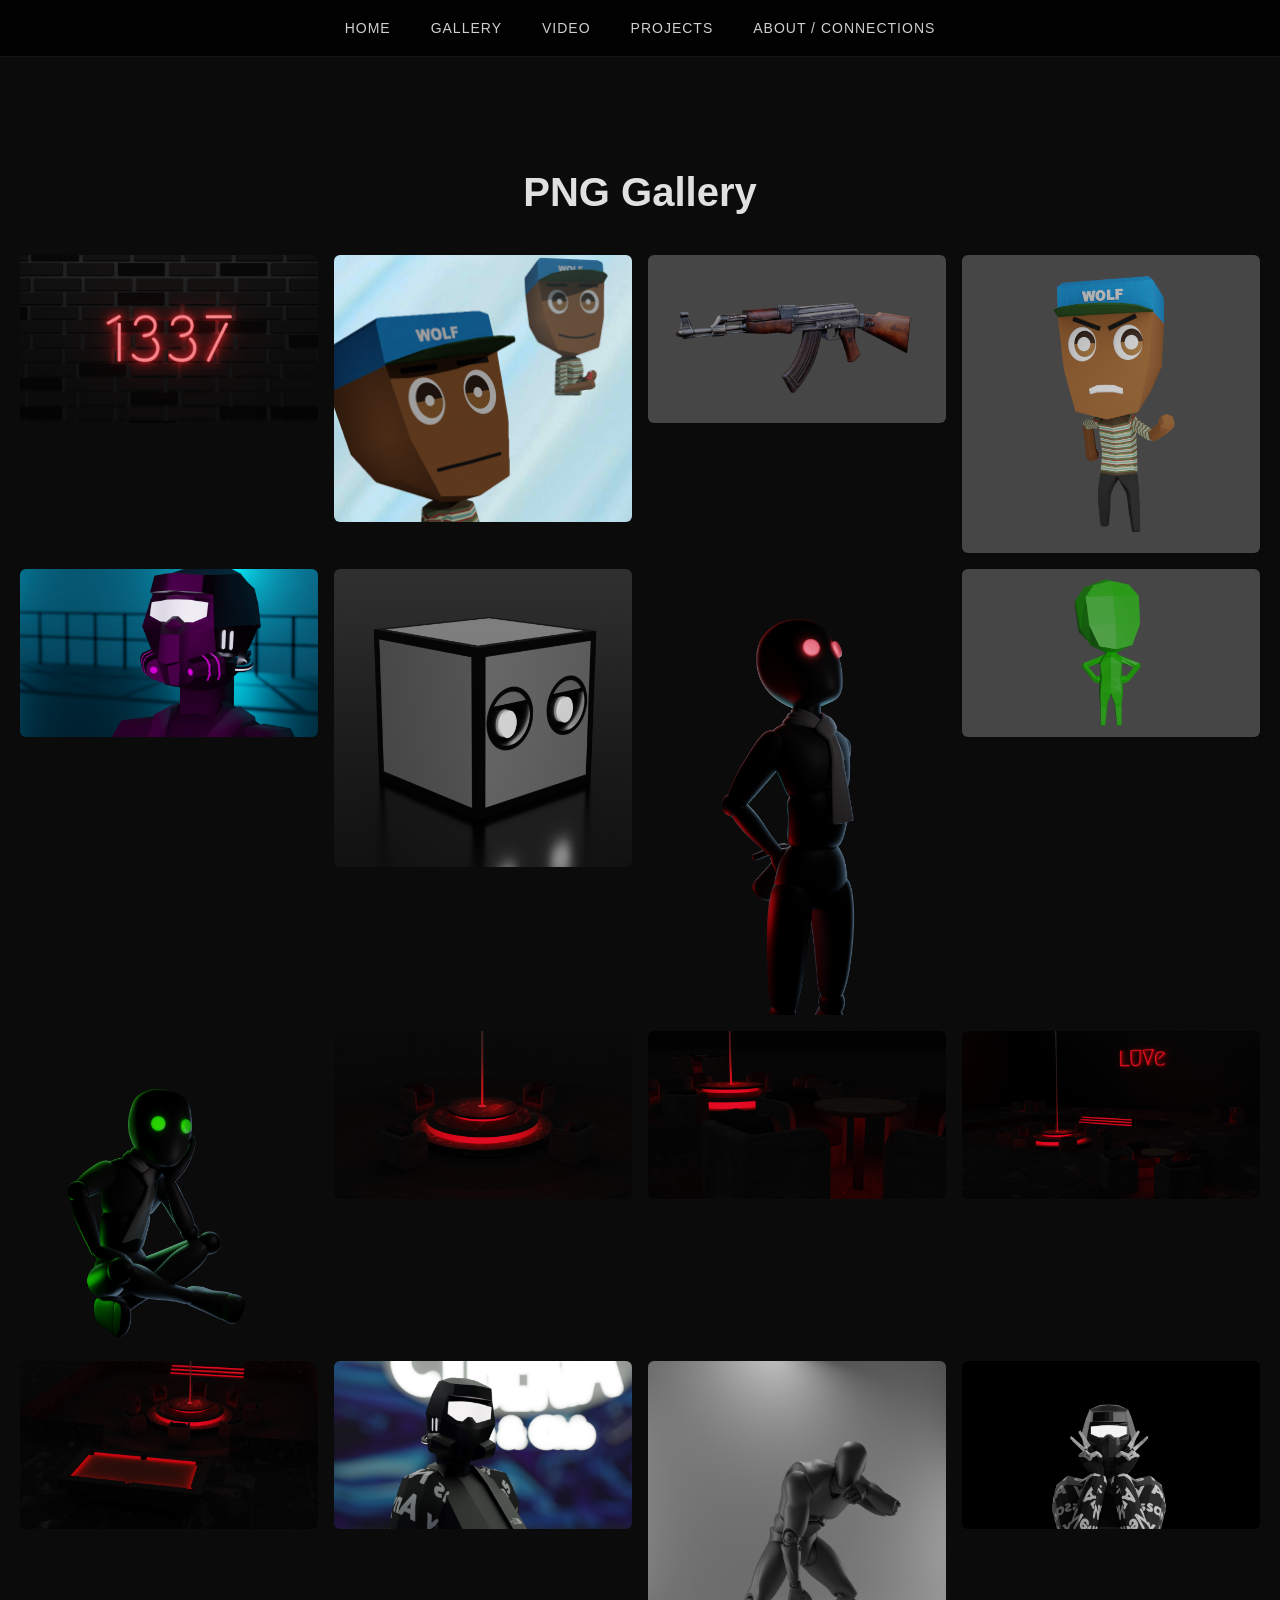
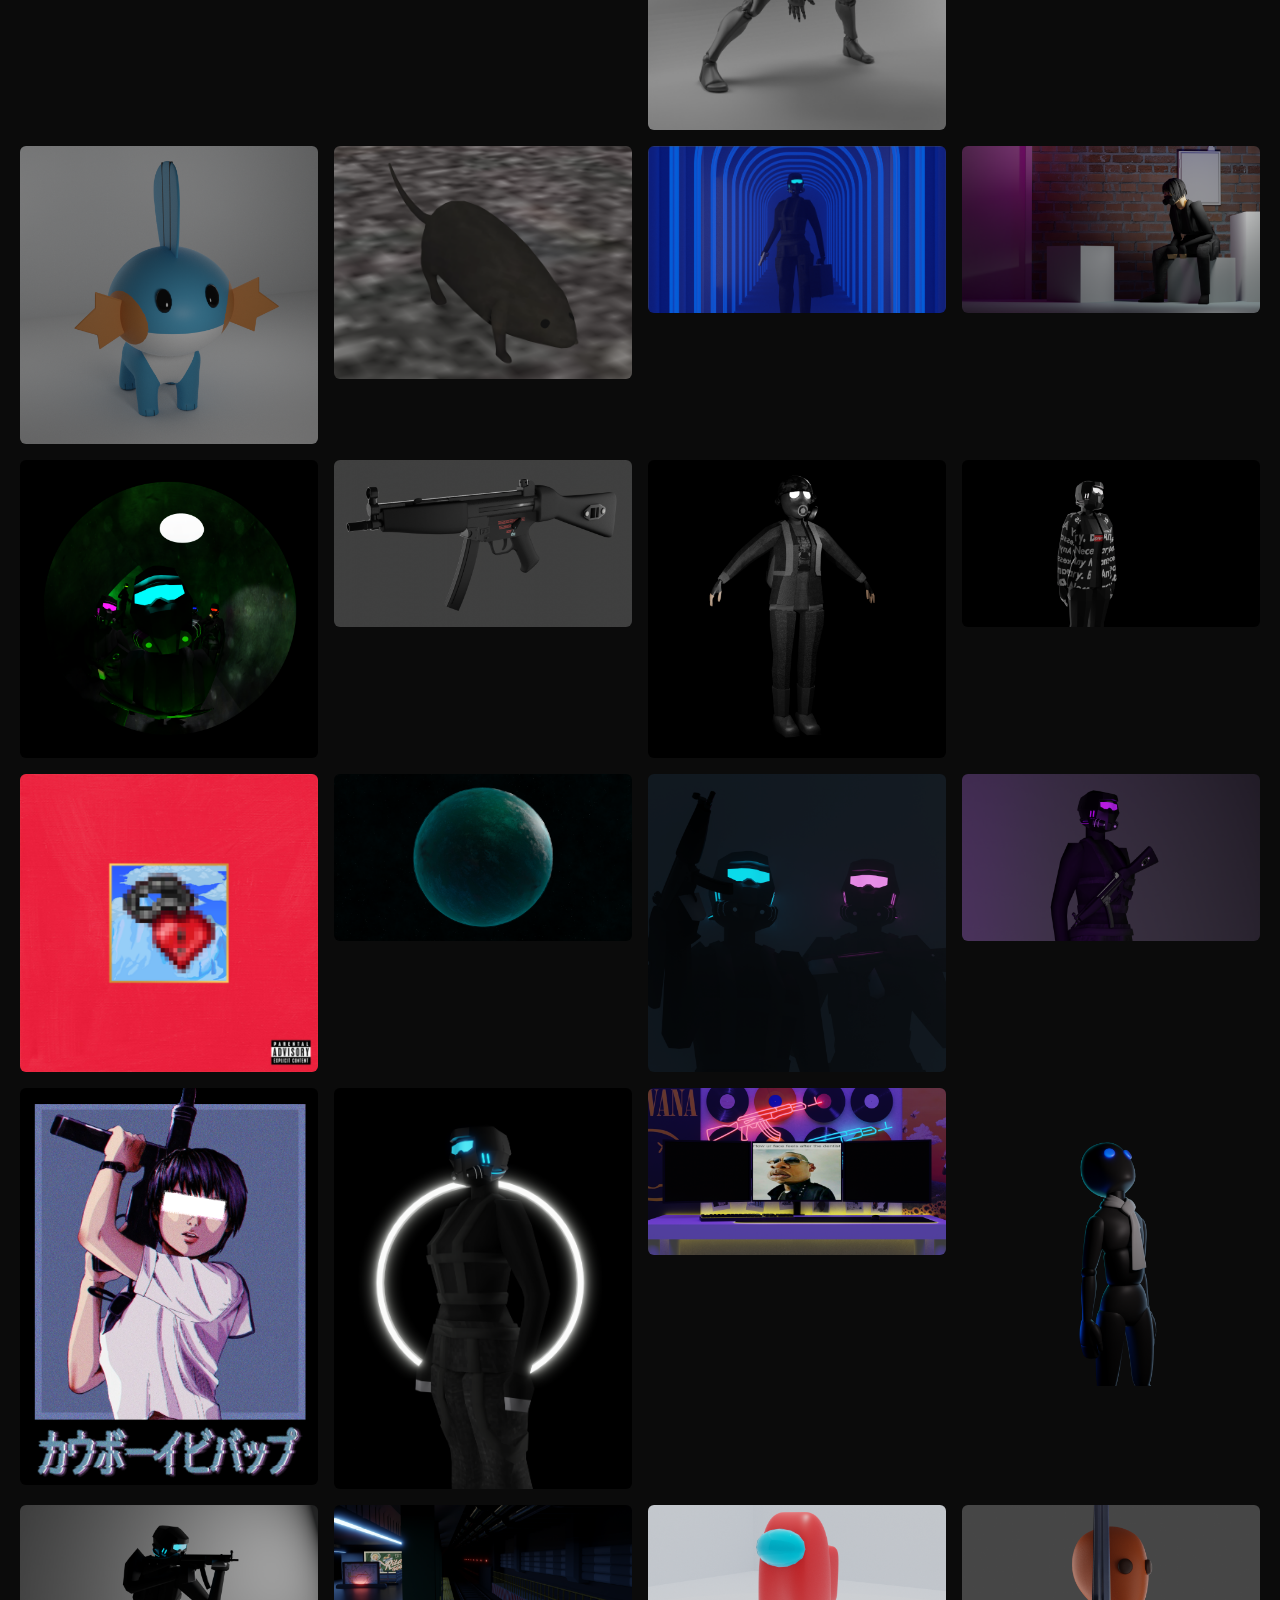
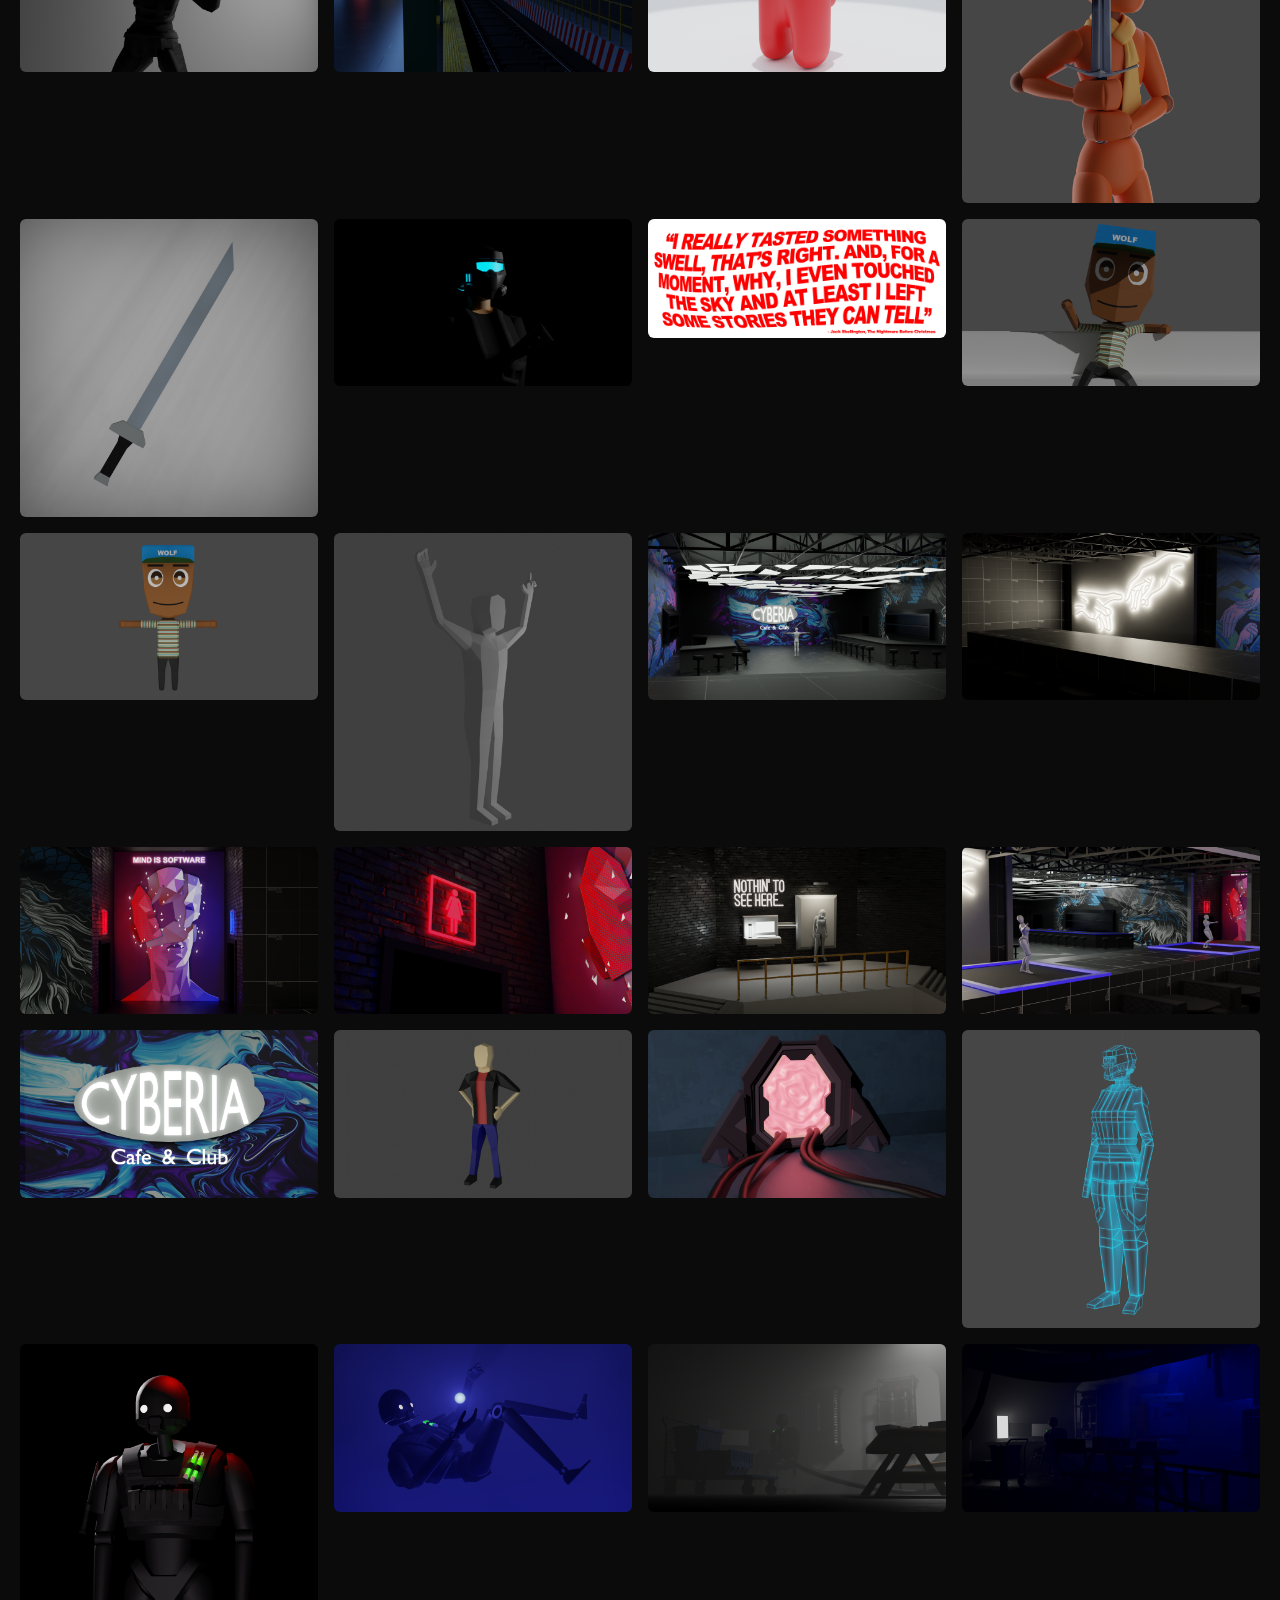
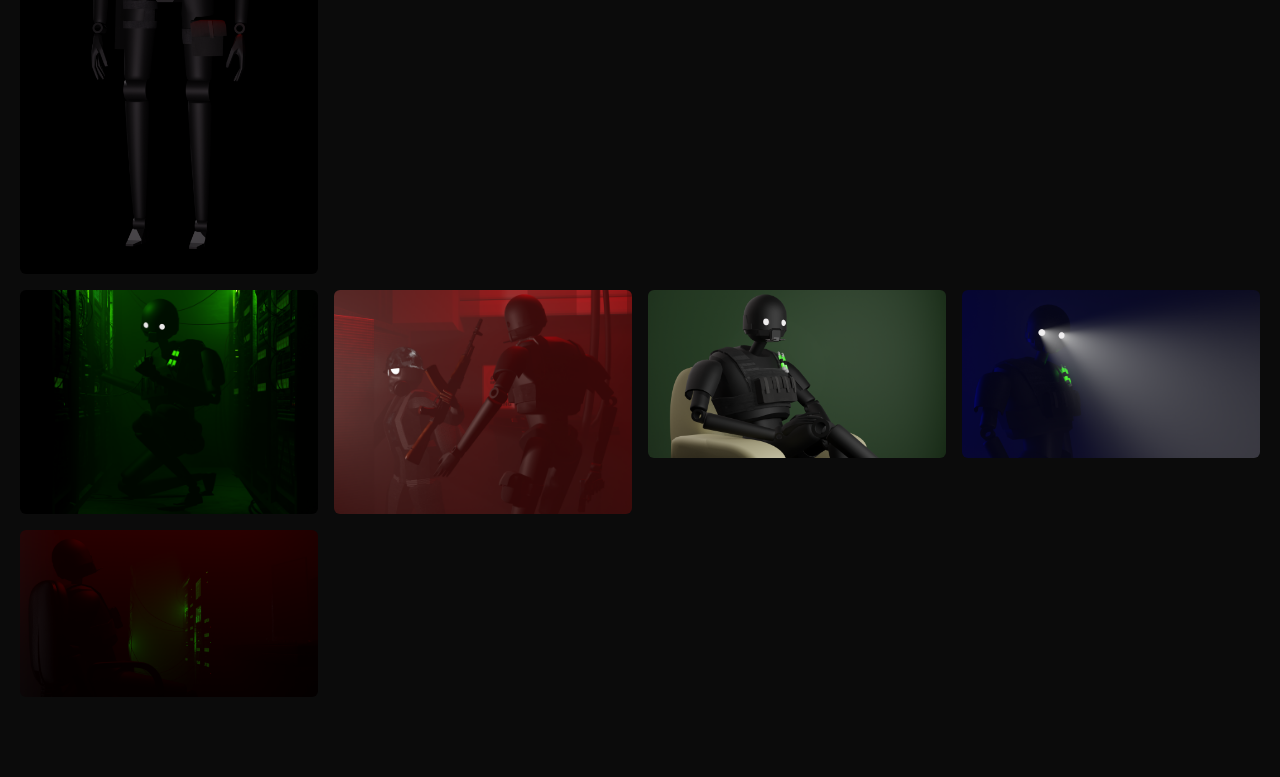
==== gallery.html @ ed176b4d "Create standalone gallery page" ====
<!DOCTYPE html>
<html lang="en">
<head>
  <meta charset="UTF-8" />
  <meta name="viewport" content="width=device-width, initial-scale=1.0" />
  <title>Gallery | Z.E.E</title>
  <link rel="stylesheet" href="style.css" />
</head>
<body>

<nav class="site-nav">
  <a href="index.html">Home</a>
  <a href="gallery.html">Gallery</a>
  <a href="video.html">Video</a>
  <a href="projects.html">Projects</a>
  <a href="about.html">About / Connections</a>
</nav>

<section class="page-section">
  <h2 class="section-title">PNG Gallery</h2>
  <section id="gallery" class="gallery"></section>
</section>

<div id="lightbox" class="lightbox">
  <span class="close">&times;</span>
  <img id="lightbox-img" src="" alt="Expanded gallery item">
</div>

<script>
  const images = Array.from({ length: 61 }, (_, i) => `${i + 1}.png`);
  const gallery = document.getElementById("gallery");

  images.forEach(name => {
    const img = document.createElement("img");
    img.src = `img/${name}`;
    img.alt = name;
    gallery.appendChild(img);
  });

  const lightbox = document.getElementById("lightbox");
  const lightboxImg = document.getElementById("lightbox-img");
  const closeBtn = document.querySelector(".close");

  document.addEventListener("click", (e) => {
    if (e.target.matches(".gallery img")) {
      lightbox.style.display = "flex";
      lightboxImg.src = e.target.src;
    }
  });

  closeBtn.addEventListener("click", () => {
    lightbox.style.display = "none";
  });

  lightbox.addEventListener("click", (e) => {
    if (e.target === lightbox) lightbox.style.display = "none";
  });
</script>

</body>
</html>
---- style.css ----
body {
  background: #0b0b0b;
  color: #e0e0e0;
  font-family: Arial, sans-serif;
  margin: 0;
  padding: 0;
  scroll-behavior: smooth;
}

/* NAVIGATION */
.site-nav {
  position: sticky;
  top: 0;
  z-index: 1000;

  display: flex;
  justify-content: center;
  gap: 40px;

  padding: 20px;
  background: rgba(0, 0, 0, 0.9);
  border-bottom: 1px solid rgba(255,255,255,0.08);
}

.site-nav a {
  color: #cfcfcf;
  text-decoration: none;
  text-transform: uppercase;
  font-size: 14px;
  letter-spacing: 1px;
}

/* HOME */
.home-section {
  min-height: 80vh;

  display: flex;
  align-items: center;
  justify-content: center;

  padding: 80px 20px;
}

.home-content {
  max-width: 800px;
  text-align: center;
}

.eyebrow {
  text-transform: uppercase;
  letter-spacing: 3px;
  opacity: 0.6;
}

.home-content h1 {
  font-size: 5rem;
  margin: 10px 0;
}

.subtitle {
  font-size: 1.2rem;
  opacity: 0.8;
}

.home-copy {
  margin-top: 30px;
  line-height: 1.7;
  opacity: 0.9;
}

.home-actions {
  margin-top: 40px;

  display: flex;
  justify-content: center;
  gap: 20px;
  flex-wrap: wrap;
}

.home-actions a {
  color: white;
  text-decoration: none;
  border: 1px solid rgba(255,255,255,0.2);
  padding: 14px 24px;
}

/* GENERAL SECTIONS */
.page-section {
  padding: 80px 20px;
}

.section-title {
  text-align: center;
  font-size: 2.5rem;
  margin-bottom: 40px;
}

.placeholder-section {
  text-align: center;
}

/* GALLERY */
.gallery {
  display: grid;
  grid-template-columns: repeat(auto-fill, minmax(250px, 1fr));
  gap: 16px;
  max-width: 1600px;
  margin: auto;
}

.gallery img {
  width: 100%;
  border-radius: 6px;
  cursor: pointer;
  transition: transform 0.2s ease;
}

.gallery img:hover {
  transform: scale(1.02);
}

/* LIGHTBOX */
.lightbox {
  display: none;
  position: fixed;
  z-index: 9999;
  top: 0;
  left: 0;
  width: 100vw;
  height: 100vh;
  background: rgba(0,0,0,0.9);
  justify-content: center;
  align-items: center;
}

.lightbox img {
  max-width: 90%;
  max-height: 90%;
}

.close {
  position: absolute;
  top: 30px;
  right: 40px;
  font-size: 40px;
  color: white;
  cursor: pointer;
}

/* VIDEO */
.video-grid {
  display: grid;
  grid-template-columns: repeat(auto-fill, minmax(350px, 1fr));
  gap: 24px;
  max-width: 1600px;
  margin: auto;
}

.video-wrapper {
  position: relative;
  width: 100%;
  padding-bottom: 56.25%;
  background: #111;
  overflow: hidden;
}

.video-wrapper iframe {
  position: absolute;
  top: 0;
  left: 0;
  width: 100%;
  height: 100%;
  border: none;
}

/* FOOTER */
.social-footer {
  display: flex;
  justify-content: center;
  gap: 40px;
  flex-wrap: wrap;

  padding: 60px 20px;
  margin-top: 60px;

  border-top: 1px solid rgba(255,255,255,0.08);
}

.social-link {
  display: flex;
  align-items: center;
  gap: 10px;

  color: #aaa;
  text-decoration: none;
}

.social-link img {
  width: 18px;
  height: 18px;
}
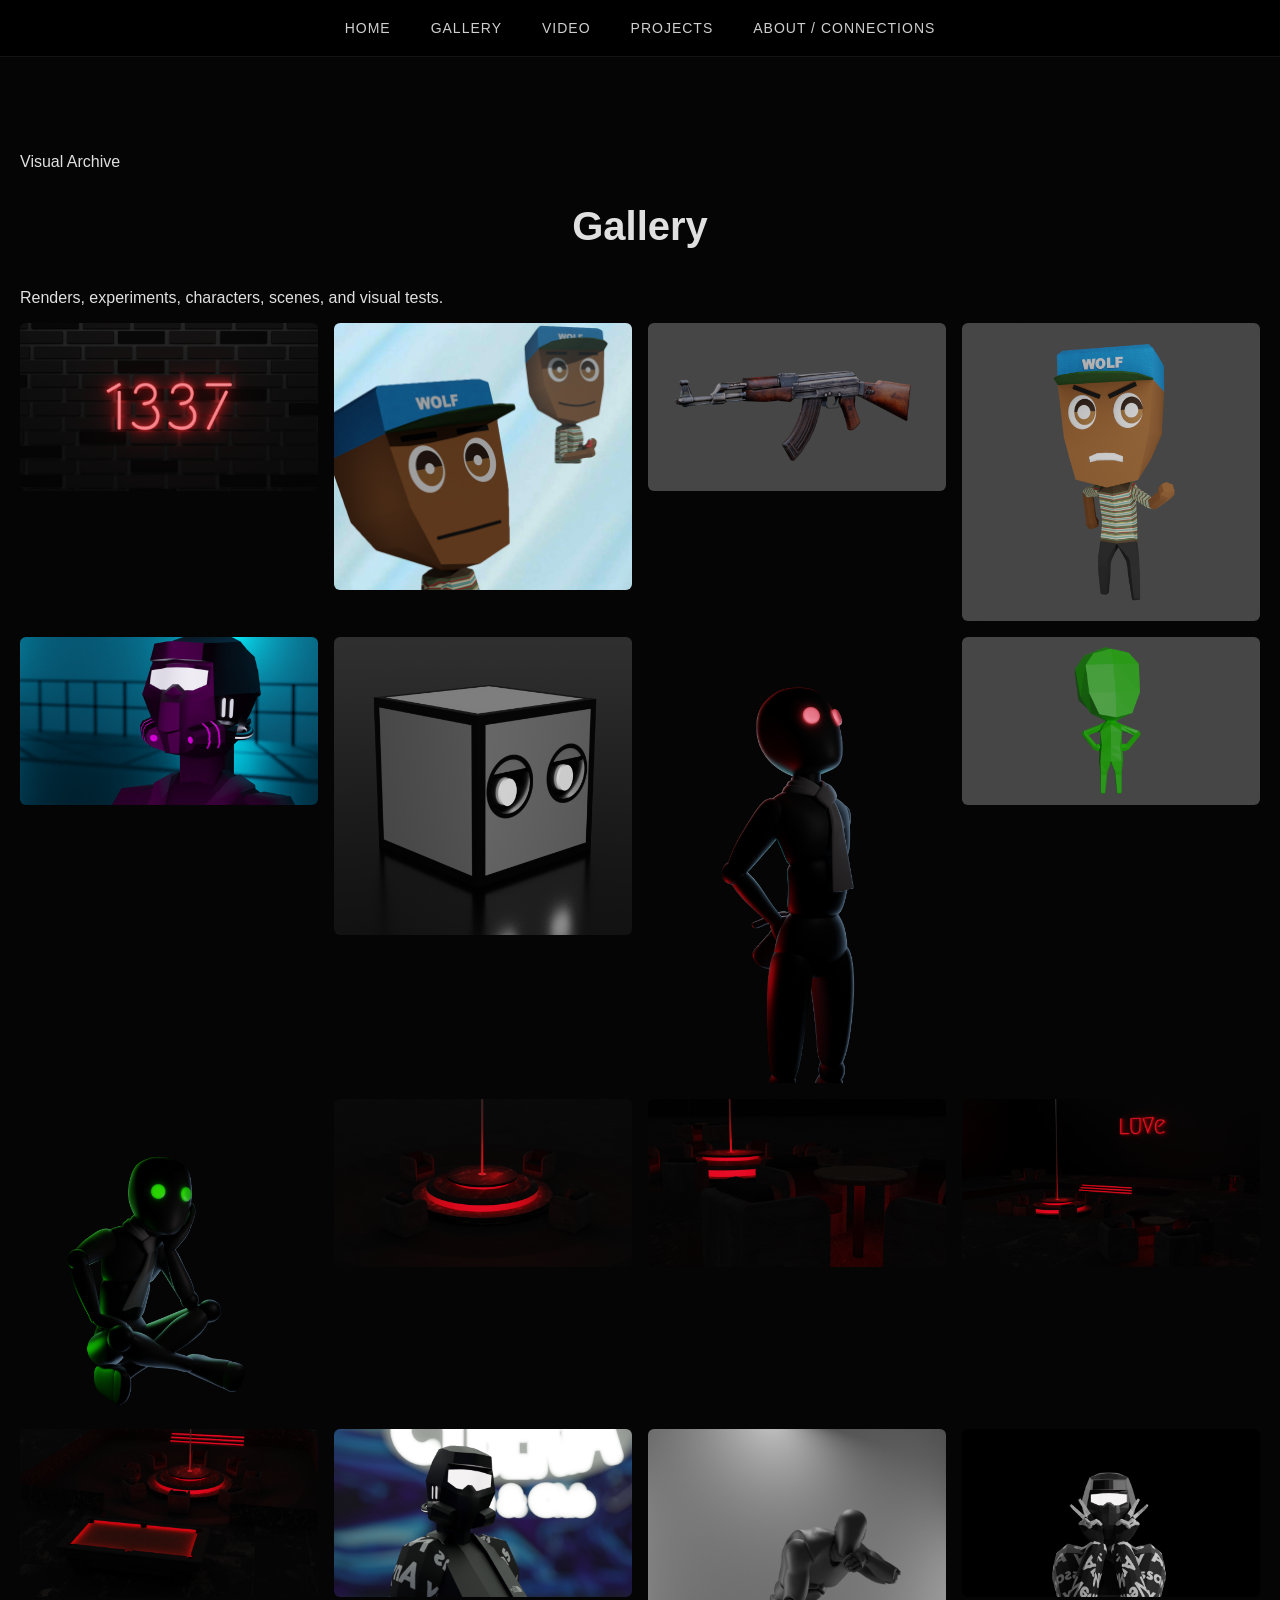
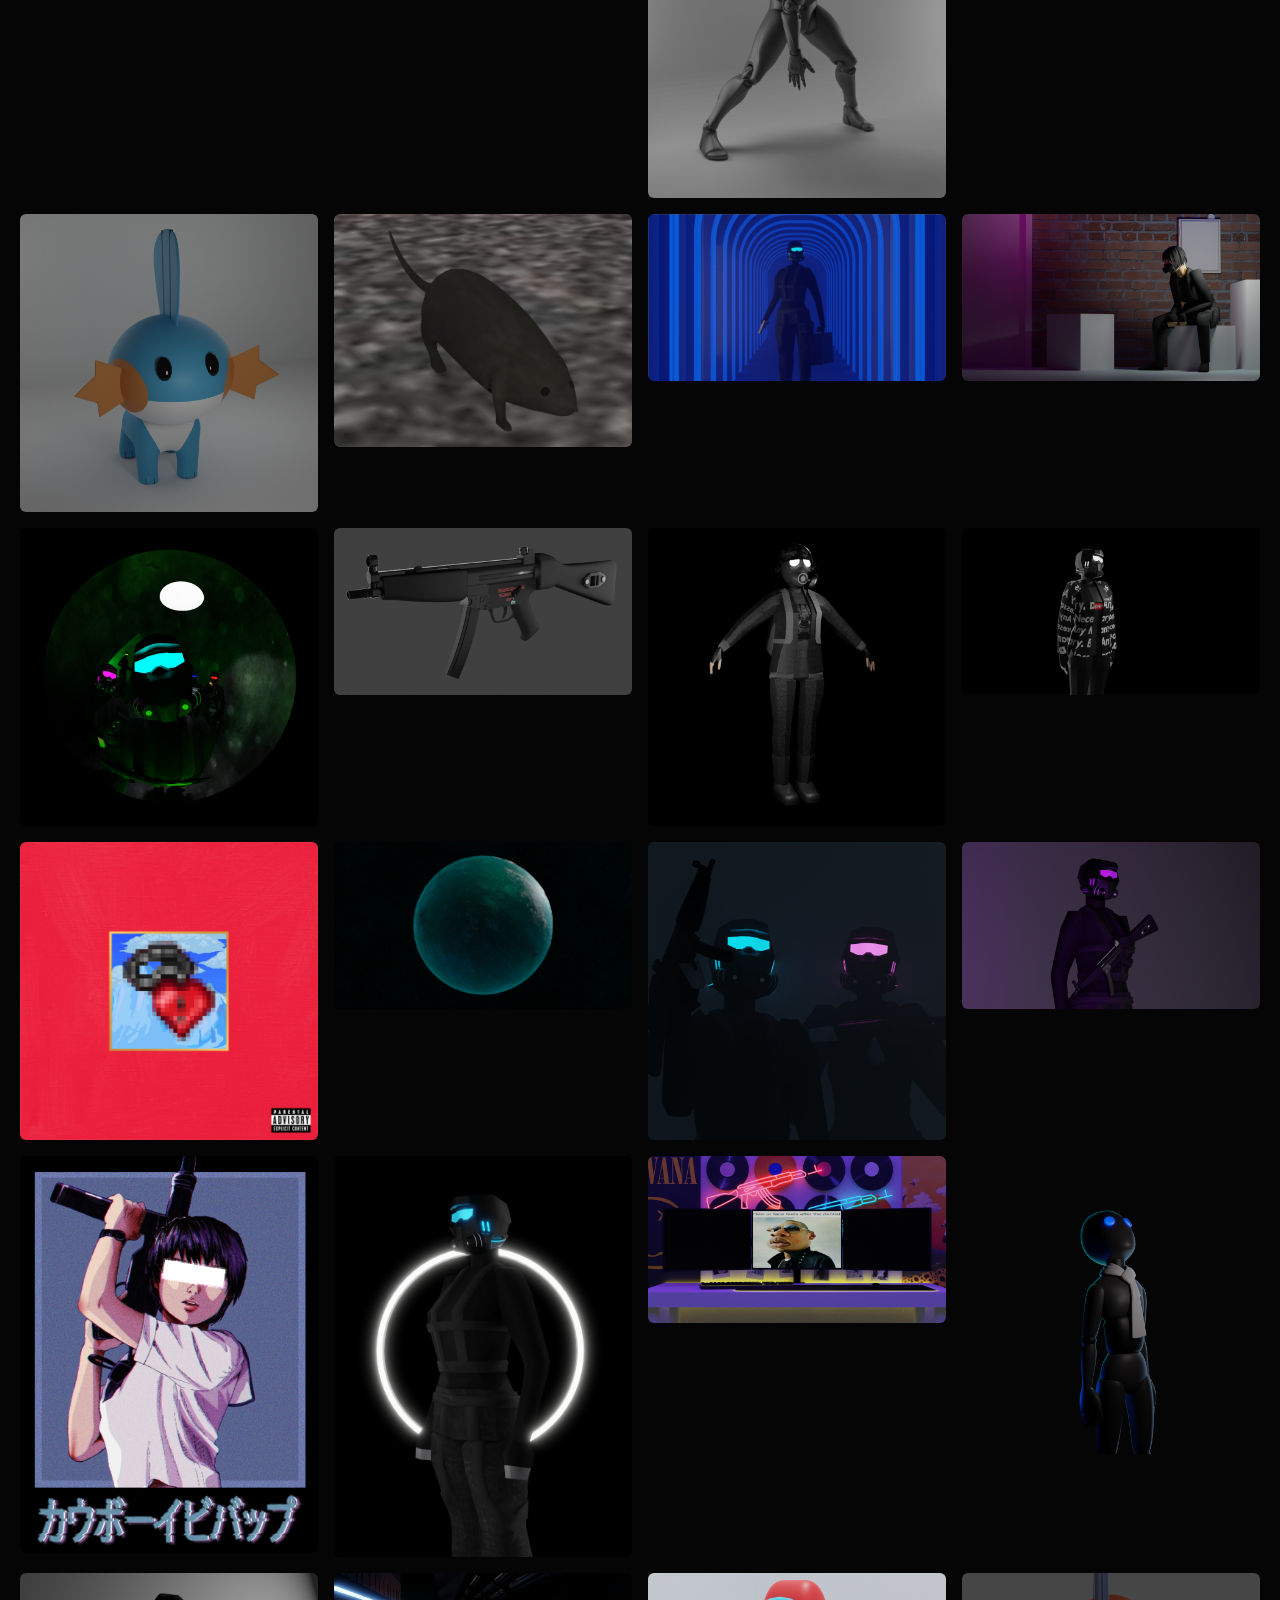
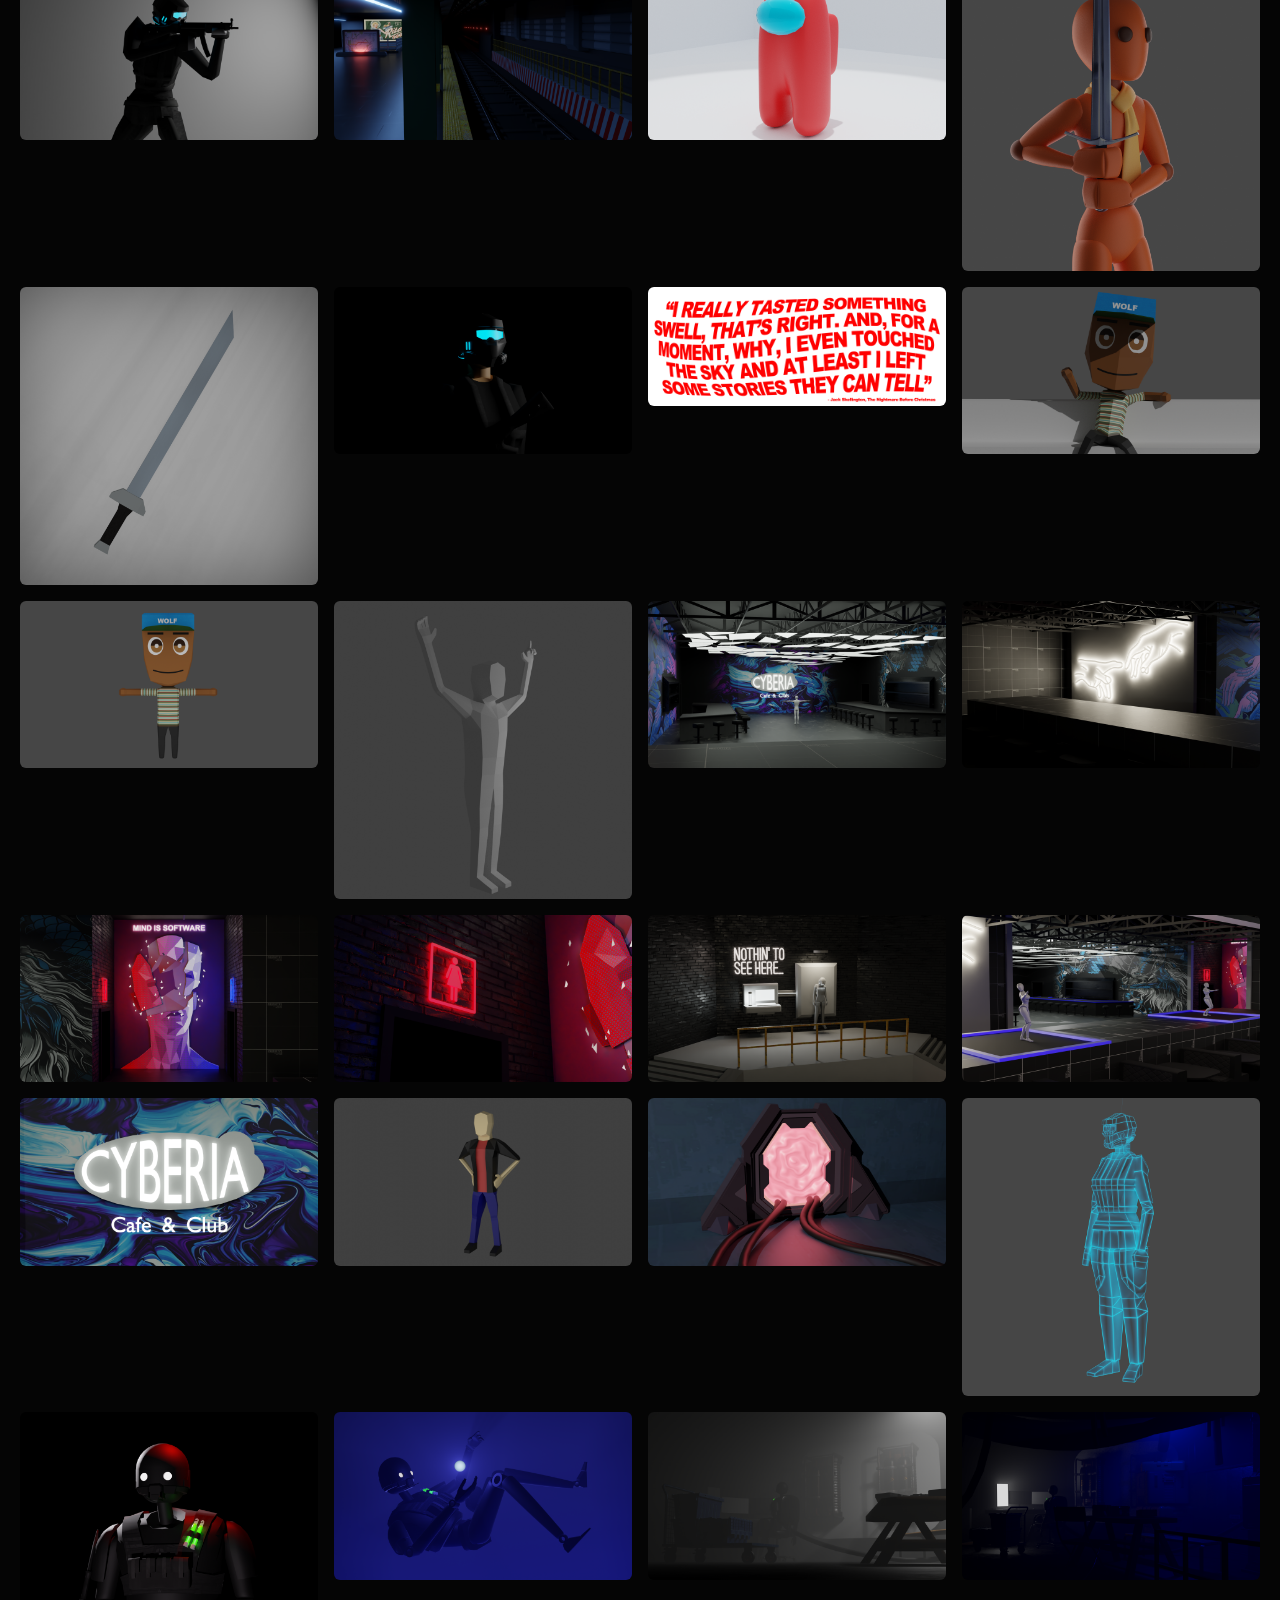
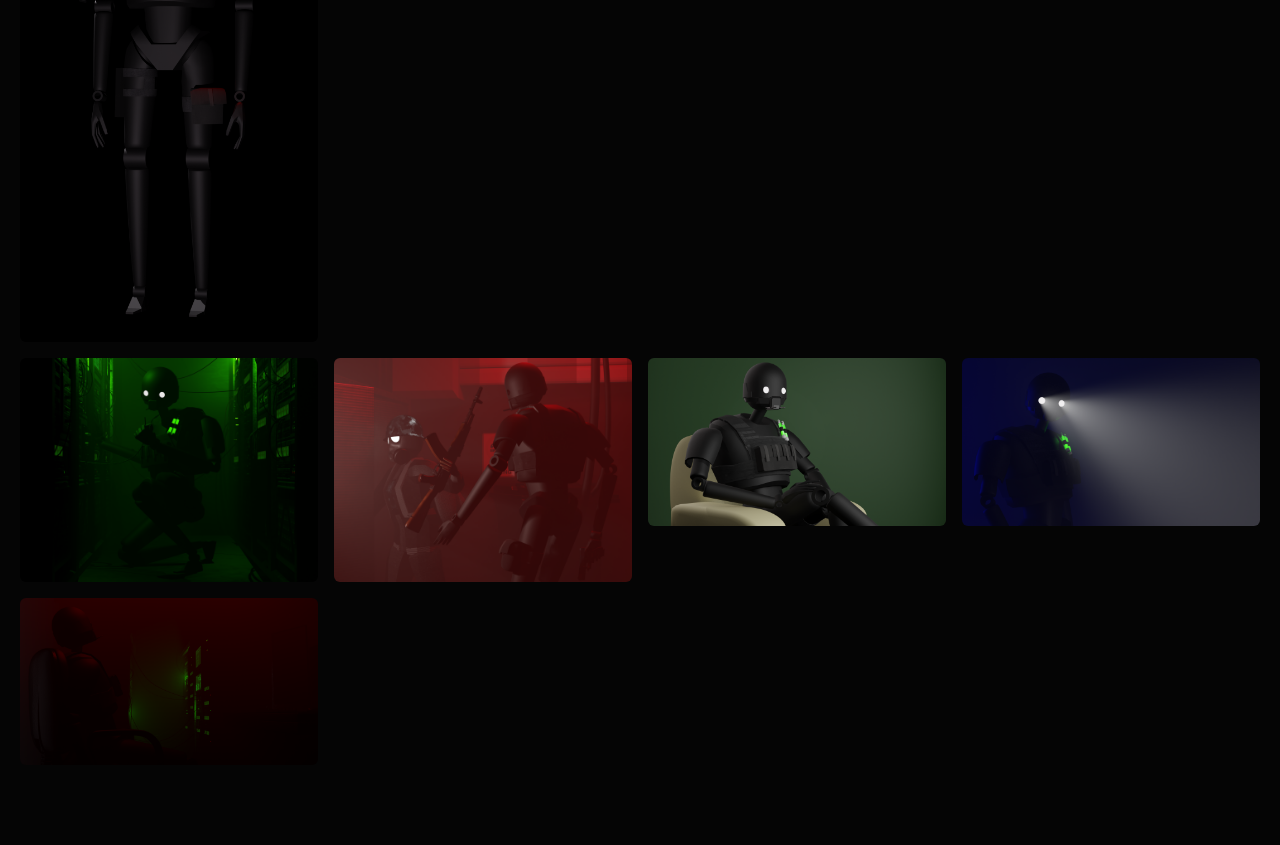
==== commit 5c38fd7a: "Polish gallery page heading" ====
--- a/gallery.html
+++ b/gallery.html
@@ -16,8 +16,13 @@
   <a href="about.html">About / Connections</a>
 </nav>
 
-<section class="page-section">
-  <h2 class="section-title">PNG Gallery</h2>
+<section class="page-section gallery-page">
+  <header class="section-header">
+    <p class="section-kicker">Visual Archive</p>
+    <h2 class="section-title">Gallery</h2>
+    <p class="section-description">Renders, experiments, characters, scenes, and visual tests.</p>
+  </header>
+
   <section id="gallery" class="gallery"></section>
 </section>
 
--- a/style.css
+++ b/style.css
@@ -1,10 +1,9 @@
 body {
-  background: #0b0b0b;
+  background: #050505;
   color: #e0e0e0;
   font-family: Arial, sans-serif;
   margin: 0;
   padding: 0;
-  scroll-behavior: smooth;
 }
 
 /* NAVIGATION */
@@ -18,7 +17,8 @@
   gap: 40px;
 
   padding: 20px;
-  background: rgba(0, 0, 0, 0.9);
+
+  background: rgba(0, 0, 0, 0.92);
   border-bottom: 1px solid rgba(255,255,255,0.08);
 }
 
@@ -28,60 +28,144 @@
   text-transform: uppercase;
   font-size: 14px;
   letter-spacing: 1px;
-}
-
-/* HOME */
-.home-section {
-  min-height: 80vh;
-
-  display: flex;
-  align-items: center;
-  justify-content: center;
-
-  padding: 80px 20px;
+
+  transition: opacity 0.2s ease;
+}
+
+.site-nav a:hover {
+  opacity: 0.7;
+}
+
+/* HOME PAGE */
+.home-page {
+  overflow-x: hidden;
+}
+
+.home-dossier {
+  min-height: 100vh;
+
+  display: flex;
+  flex-direction: column;
+  justify-content: center;
+  align-items: center;
+
+  padding: 40px;
+}
+
+.home-frame {
+  position: relative;
+
+  width: 100%;
+  max-width: 1500px;
+  min-height: 780px;
+
+  border: 1px solid rgba(255,255,255,0.12);
+  background: radial-gradient(circle at top, rgba(255,255,255,0.03), transparent 40%);
+
+  display: grid;
+  grid-template-columns: 1fr 1fr;
+  align-items: center;
+
+  overflow: hidden;
+}
+
+.home-meta {
+  position: absolute;
+  top: 40px;
+  left: 40px;
+
+  font-size: 13px;
+  letter-spacing: 1px;
+  line-height: 1.9;
+  opacity: 0.55;
+}
+
+.home-visual {
+  display: flex;
+  justify-content: center;
+  align-items: end;
+
+  height: 100%;
+}
+
+.home-visual img {
+  max-height: 850px;
+  width: auto;
+
+  filter: drop-shadow(0 0 40px rgba(0,0,0,0.8));
 }
 
 .home-content {
-  max-width: 800px;
-  text-align: center;
+  max-width: 550px;
+  padding: 40px;
 }
 
 .eyebrow {
   text-transform: uppercase;
+  letter-spacing: 4px;
+  opacity: 0.5;
+}
+
+.home-content h1 {
+  font-size: 7rem;
+  margin: 10px 0;
+  letter-spacing: 4px;
+}
+
+.subtitle {
+  font-size: 1rem;
+  letter-spacing: 2px;
+  opacity: 0.75;
+  text-transform: uppercase;
+}
+
+.objective-box {
+  margin-top: 50px;
+  padding: 30px;
+
+  border: 1px solid rgba(255,255,255,0.1);
+  background: rgba(255,255,255,0.02);
+}
+
+.panel-label {
+  text-transform: uppercase;
+  letter-spacing: 2px;
+  opacity: 0.5;
+  margin-bottom: 20px;
+}
+
+.objective-box p {
+  line-height: 1.8;
+}
+
+/* BARCODE */
+.barcode-block {
+  margin-top: 18px;
+
+  display: flex;
+  flex-direction: column;
+  align-items: center;
+
+  opacity: 0.22;
+
+  pointer-events: none;
+}
+
+.barcode-block img {
+  width: 140px;
+  max-width: 18vw;
+  height: auto;
+
+  image-rendering: crisp-edges;
+  filter: grayscale(1) brightness(1.2);
+}
+
+.barcode-block p {
+  margin-top: 6px;
+
+  font-size: 9px;
   letter-spacing: 3px;
-  opacity: 0.6;
-}
-
-.home-content h1 {
-  font-size: 5rem;
-  margin: 10px 0;
-}
-
-.subtitle {
-  font-size: 1.2rem;
-  opacity: 0.8;
-}
-
-.home-copy {
-  margin-top: 30px;
-  line-height: 1.7;
-  opacity: 0.9;
-}
-
-.home-actions {
-  margin-top: 40px;
-
-  display: flex;
-  justify-content: center;
-  gap: 20px;
-  flex-wrap: wrap;
-}
-
-.home-actions a {
-  color: white;
-  text-decoration: none;
-  border: 1px solid rgba(255,255,255,0.2);
-  padding: 14px 24px;
+  color: rgba(255,255,255,0.45);
 }
 
 /* GENERAL SECTIONS */
@@ -199,3 +283,24 @@
   width: 18px;
   height: 18px;
 }
+
+/* RESPONSIVE */
+@media (max-width: 1100px) {
+  .home-frame {
+    grid-template-columns: 1fr;
+    padding-top: 100px;
+  }
+
+  .home-content {
+    text-align: center;
+    margin: auto;
+  }
+
+  .home-content h1 {
+    font-size: 4rem;
+  }
+
+  .home-visual img {
+    max-height: 500px;
+  }
+}
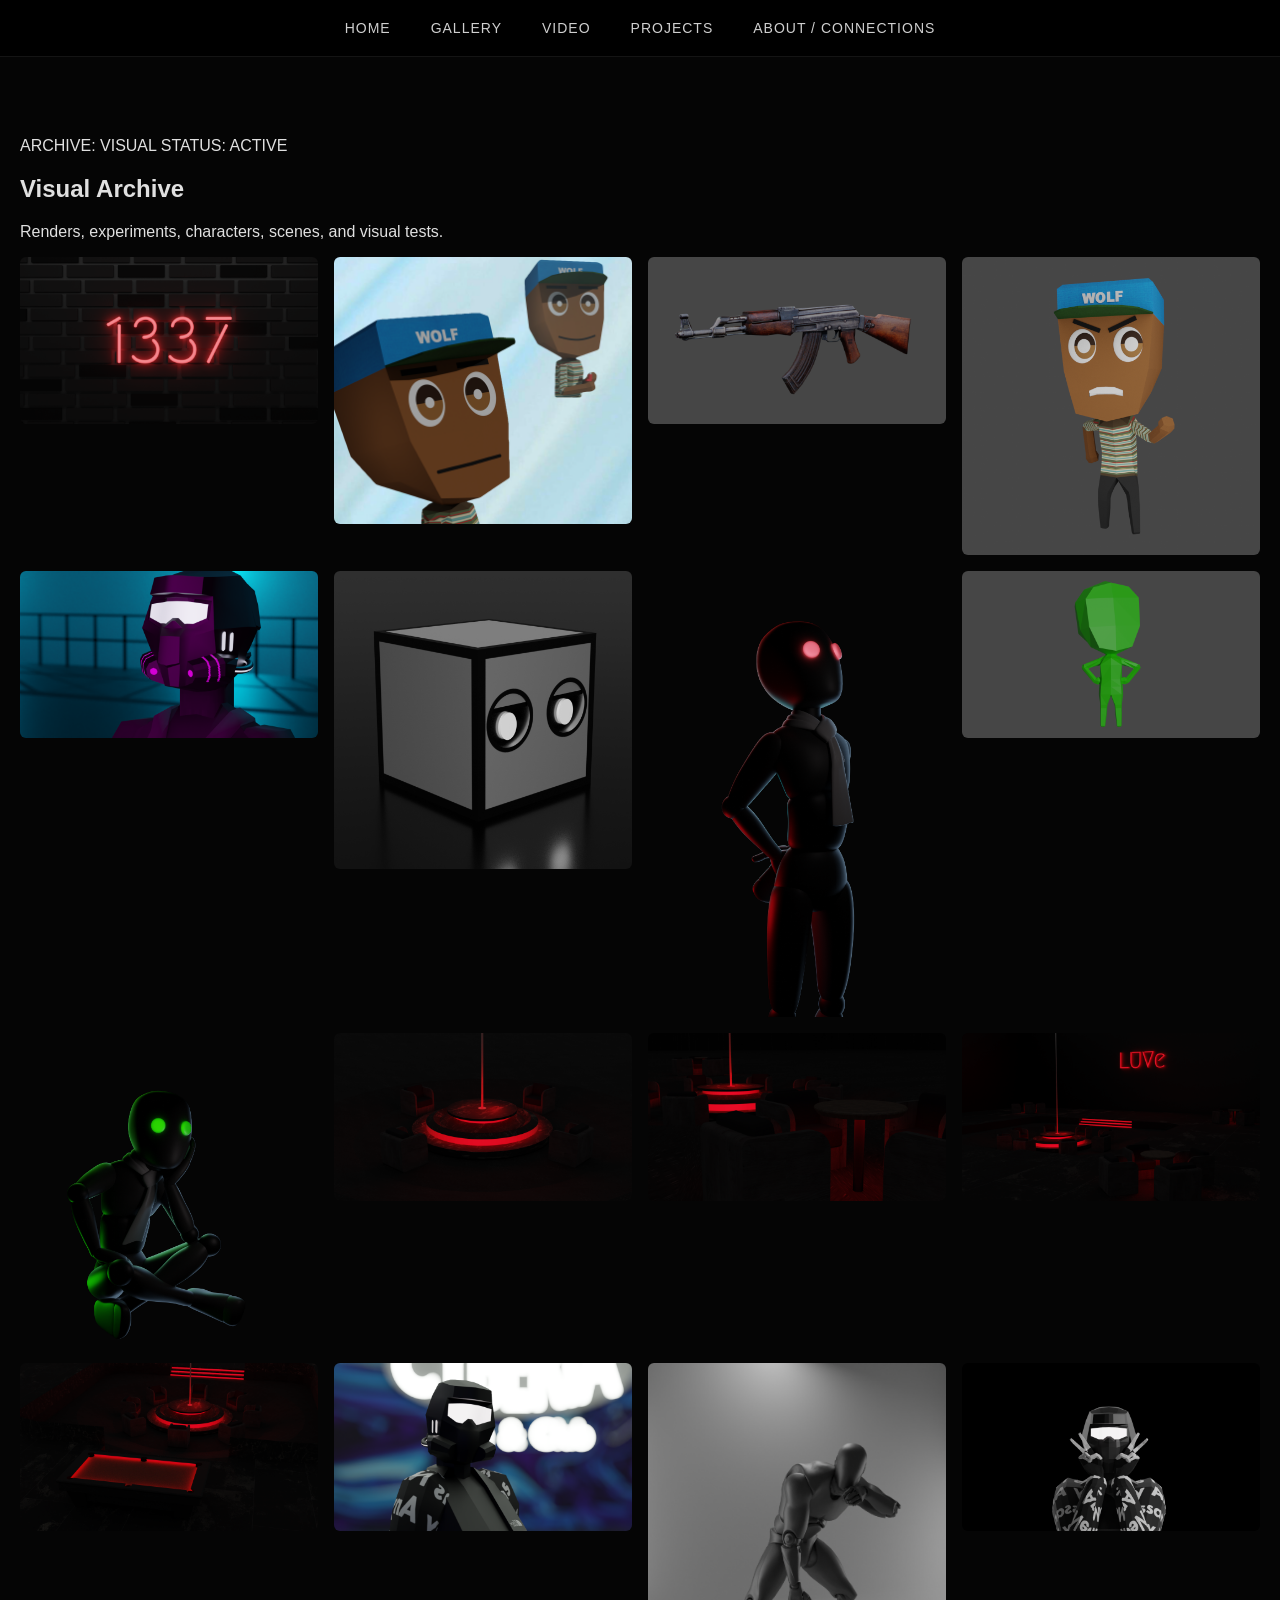
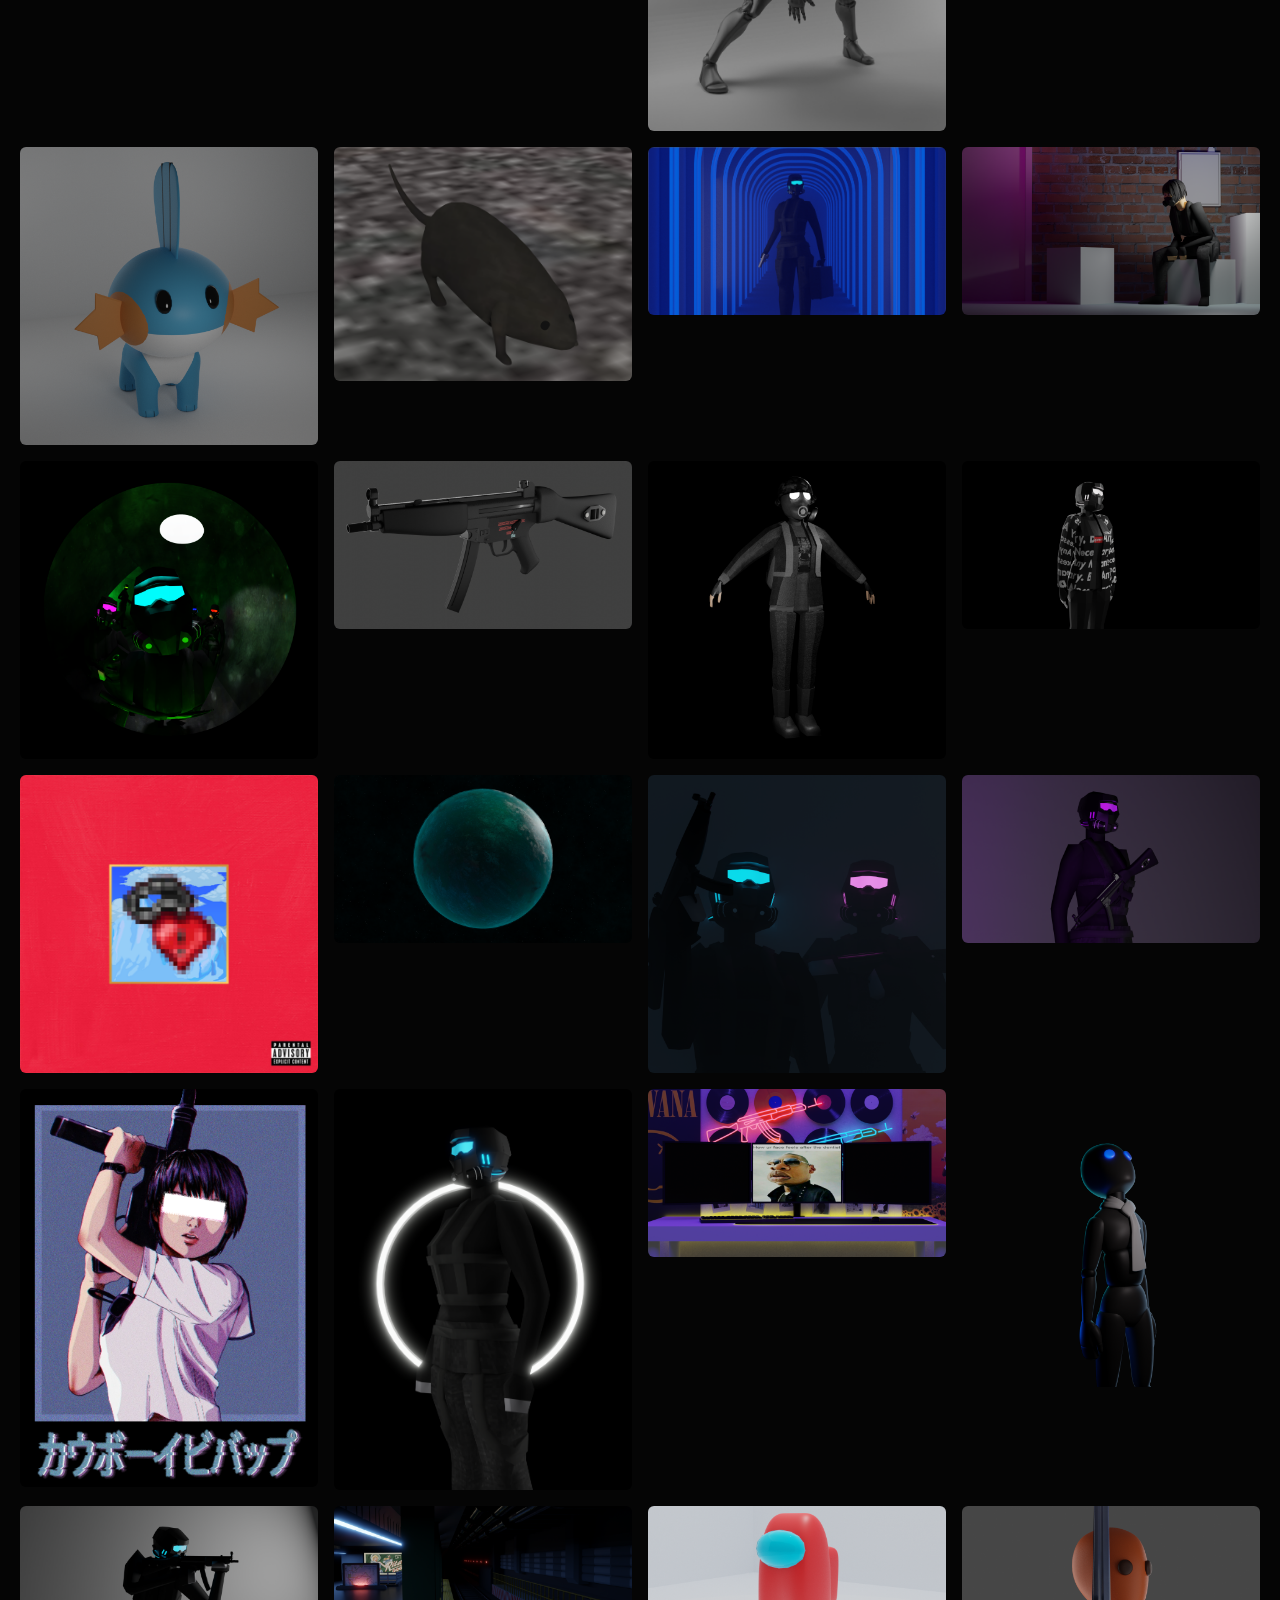
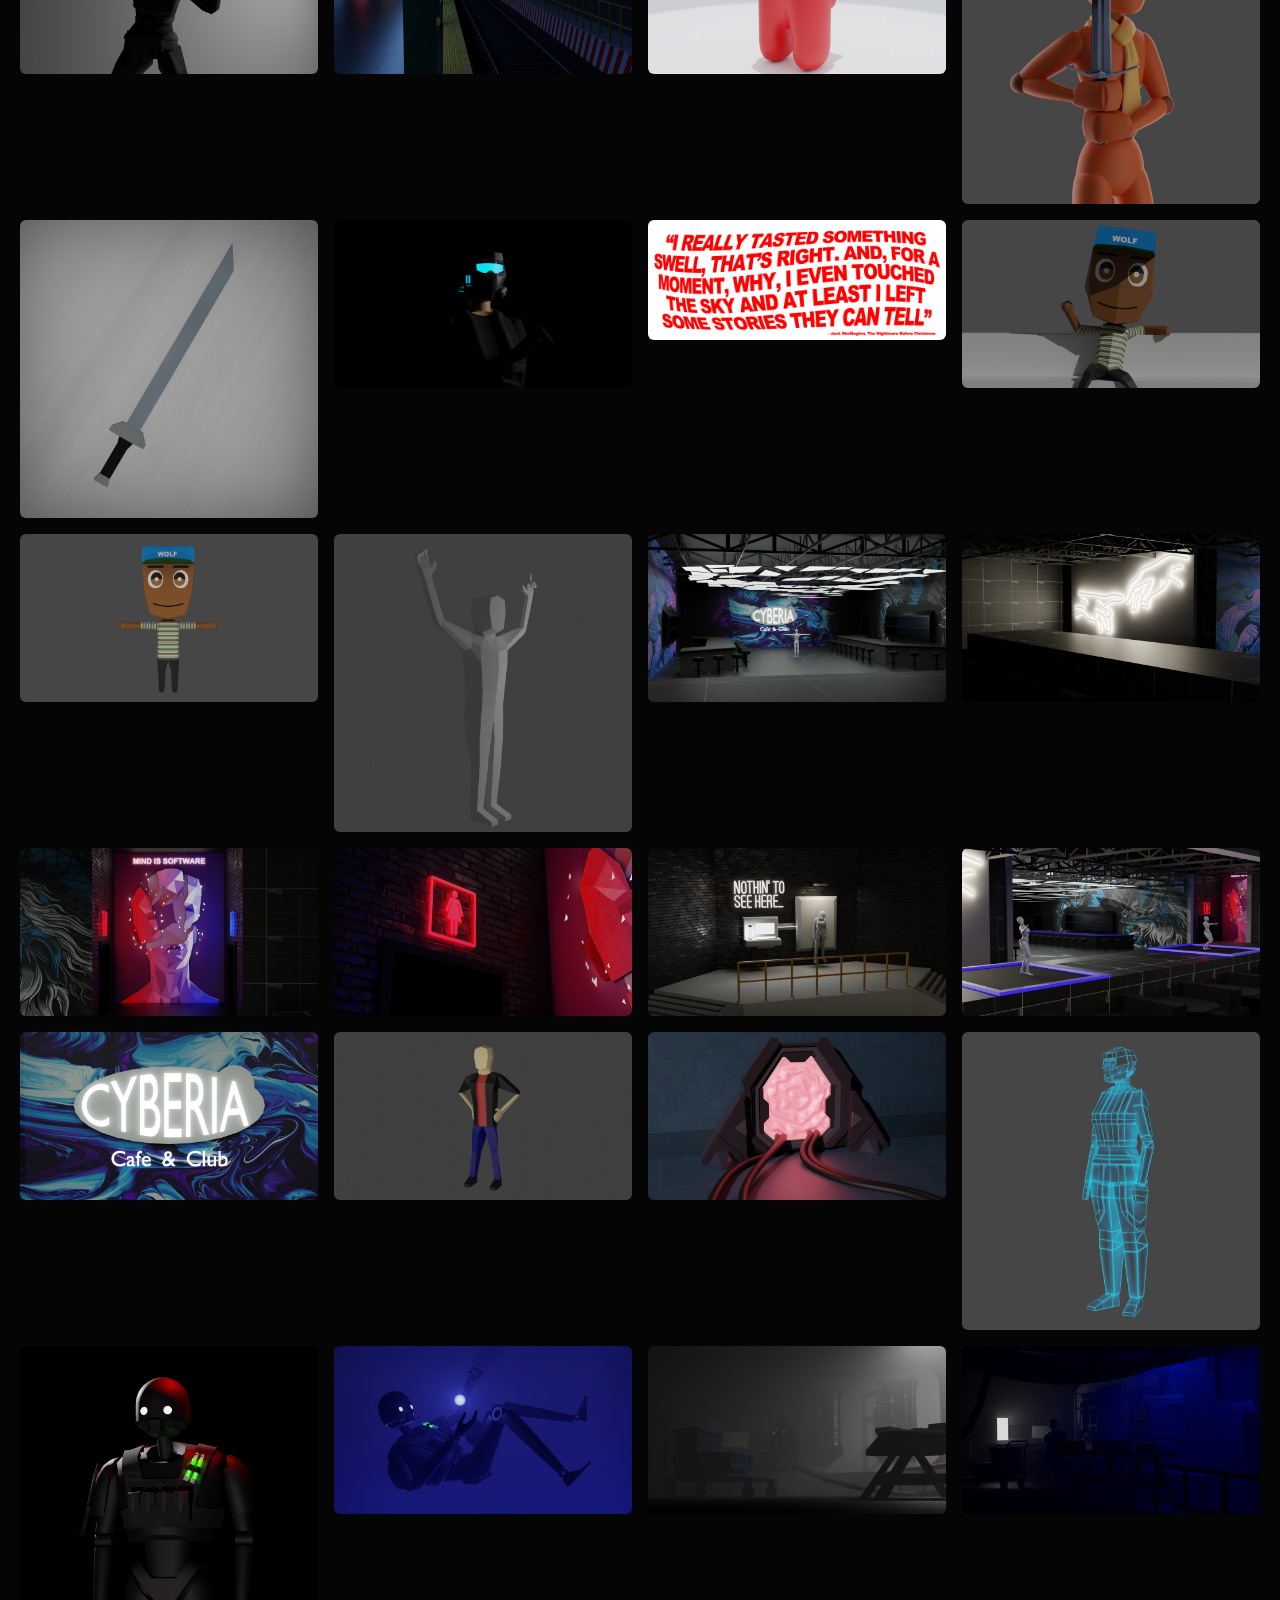
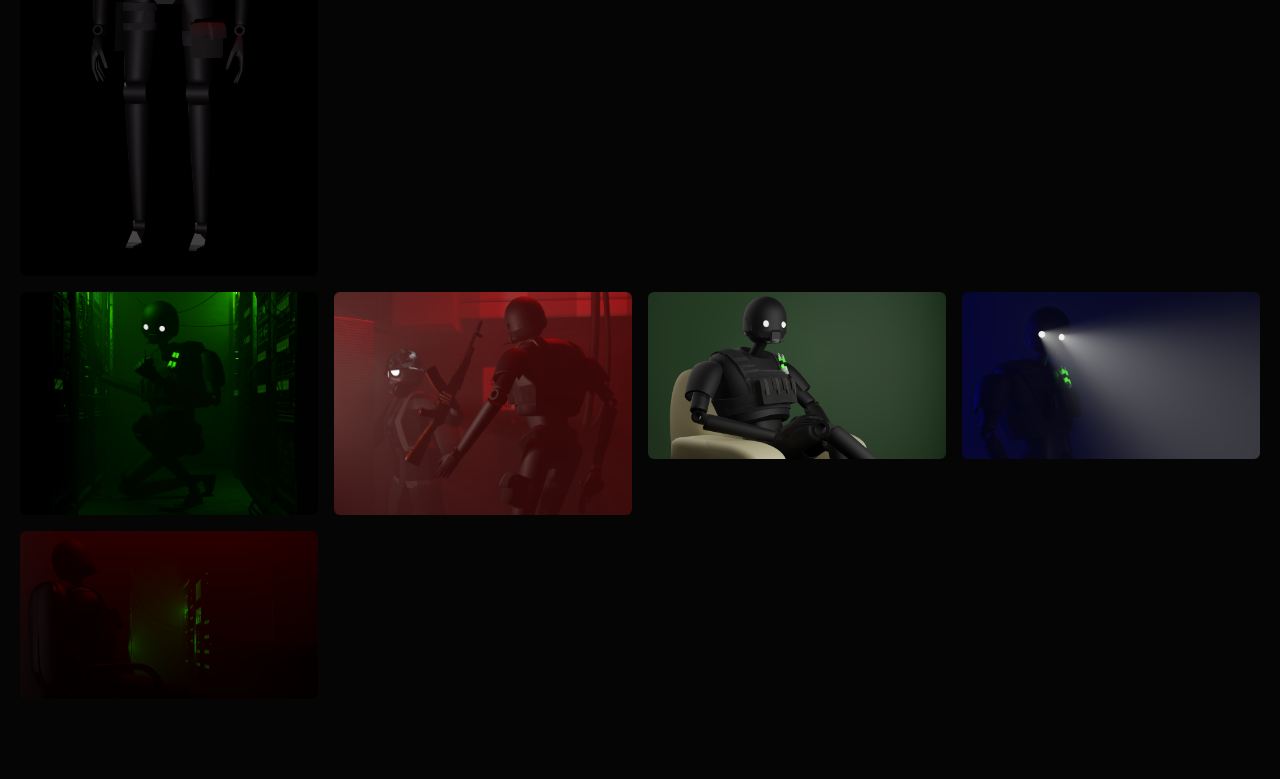
==== commit 5078d486: "Rename gallery heading to visual archive" ====
--- a/gallery.html
+++ b/gallery.html
@@ -3,7 +3,7 @@
 <head>
   <meta charset="UTF-8" />
   <meta name="viewport" content="width=device-width, initial-scale=1.0" />
-  <title>Gallery | Z.E.E</title>
+  <title>Visual Archive | Z.E.E</title>
   <link rel="stylesheet" href="style.css" />
 </head>
 <body>
@@ -17,10 +17,14 @@
 </nav>
 
 <section class="page-section gallery-page">
-  <header class="section-header">
-    <p class="section-kicker">Visual Archive</p>
-    <h2 class="section-title">Gallery</h2>
-    <p class="section-description">Renders, experiments, characters, scenes, and visual tests.</p>
+  <header class="archive-header">
+    <div class="archive-meta">
+      <span>ARCHIVE: VISUAL</span>
+      <span>STATUS: ACTIVE</span>
+    </div>
+
+    <h1>Visual Archive</h1>
+    <p>Renders, experiments, characters, scenes, and visual tests.</p>
   </header>
 
   <section id="gallery" class="gallery"></section>
--- a/style.css
+++ b/style.css
@@ -173,10 +173,31 @@
   padding: 80px 20px;
 }
 
+.section-header {
+  text-align: center;
+  margin-bottom: 60px;
+}
+
+.section-kicker {
+  text-transform: uppercase;
+  letter-spacing: 4px;
+  font-size: 12px;
+  opacity: 0.45;
+  margin-bottom: 12px;
+}
+
 .section-title {
-  text-align: center;
-  font-size: 2.5rem;
-  margin-bottom: 40px;
+  font-size: 4.5rem;
+  letter-spacing: 3px;
+  text-transform: uppercase;
+  margin: 0;
+}
+
+.section-description {
+  margin-top: 18px;
+  color: rgba(255,255,255,0.6);
+  letter-spacing: 1px;
+  font-size: 15px;
 }
 
 .placeholder-section {
@@ -196,11 +217,12 @@
   width: 100%;
   border-radius: 6px;
   cursor: pointer;
-  transition: transform 0.2s ease;
+  transition: transform 0.2s ease, opacity 0.2s ease;
 }
 
 .gallery img:hover {
   transform: scale(1.02);
+  opacity: 0.92;
 }
 
 /* LIGHTBOX */
@@ -303,4 +325,8 @@
   .home-visual img {
     max-height: 500px;
   }
-}
+
+  .section-title {
+    font-size: 3rem;
+  }
+}
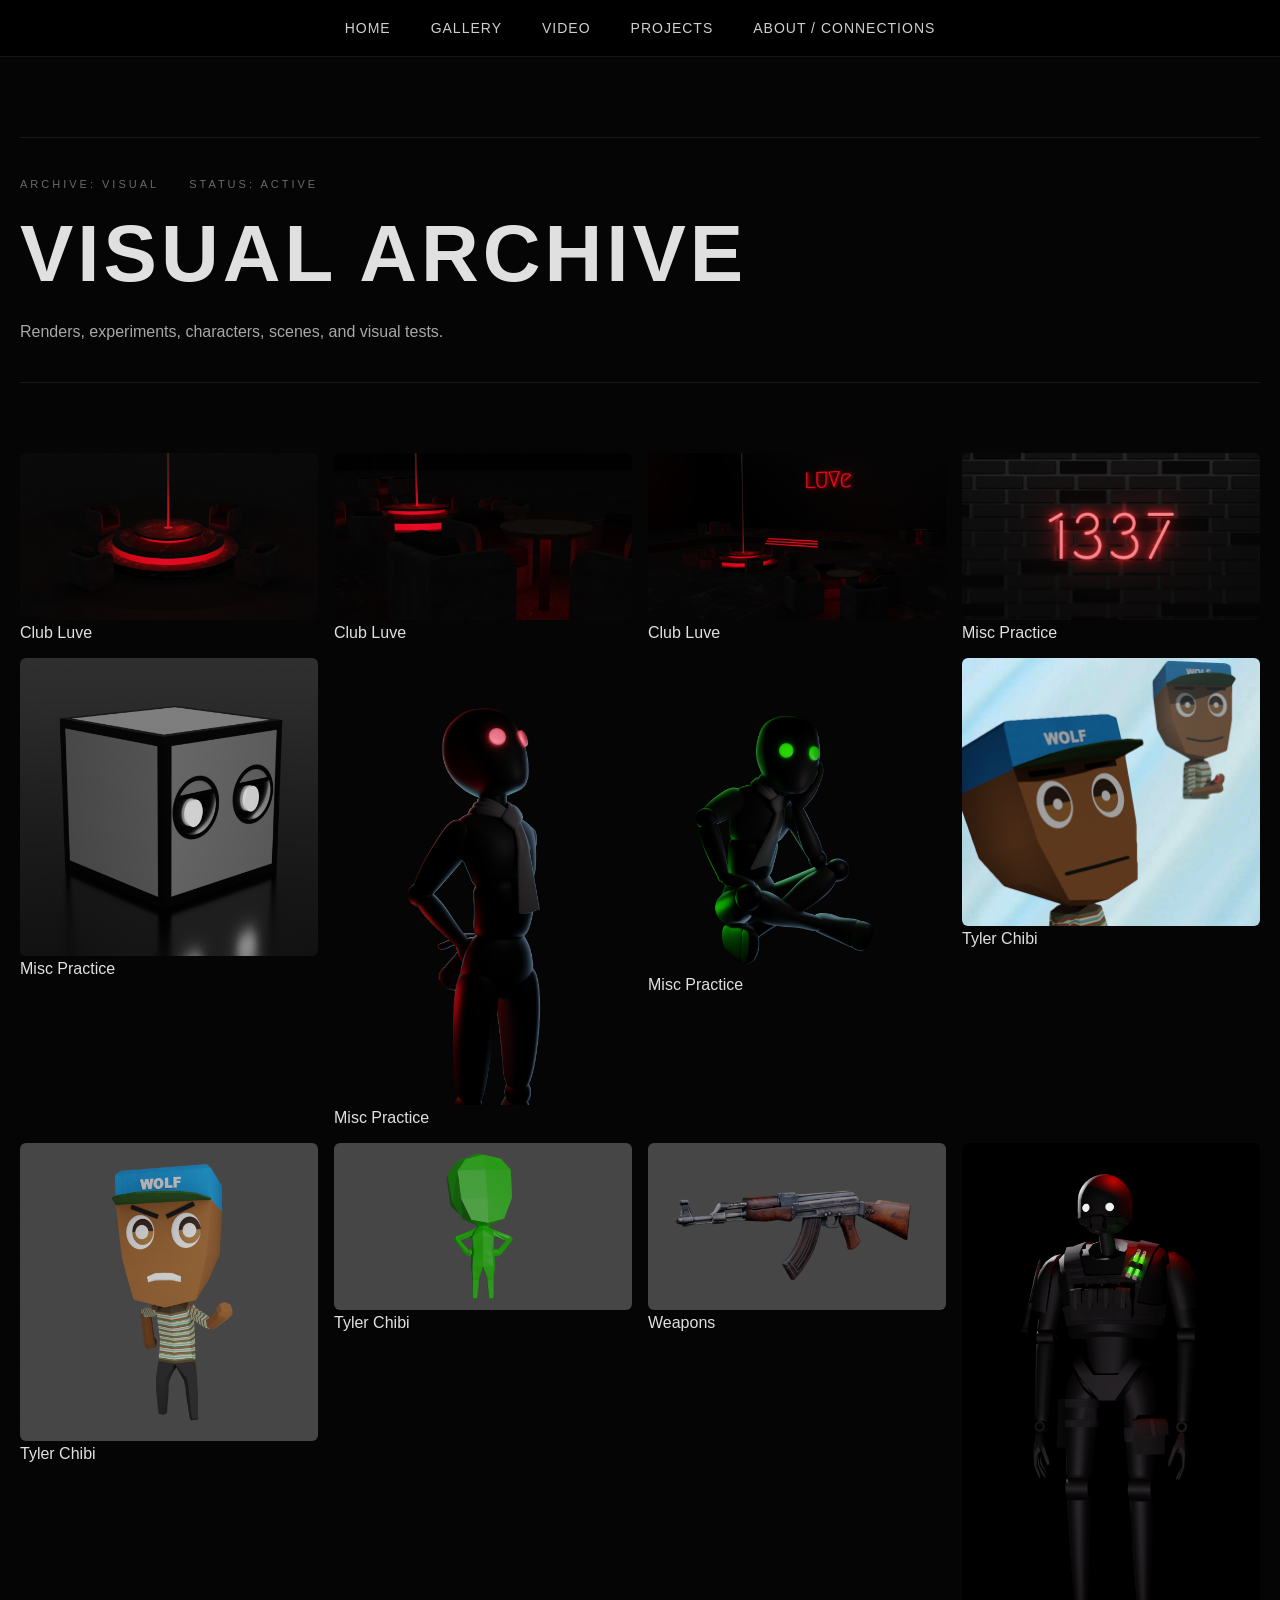
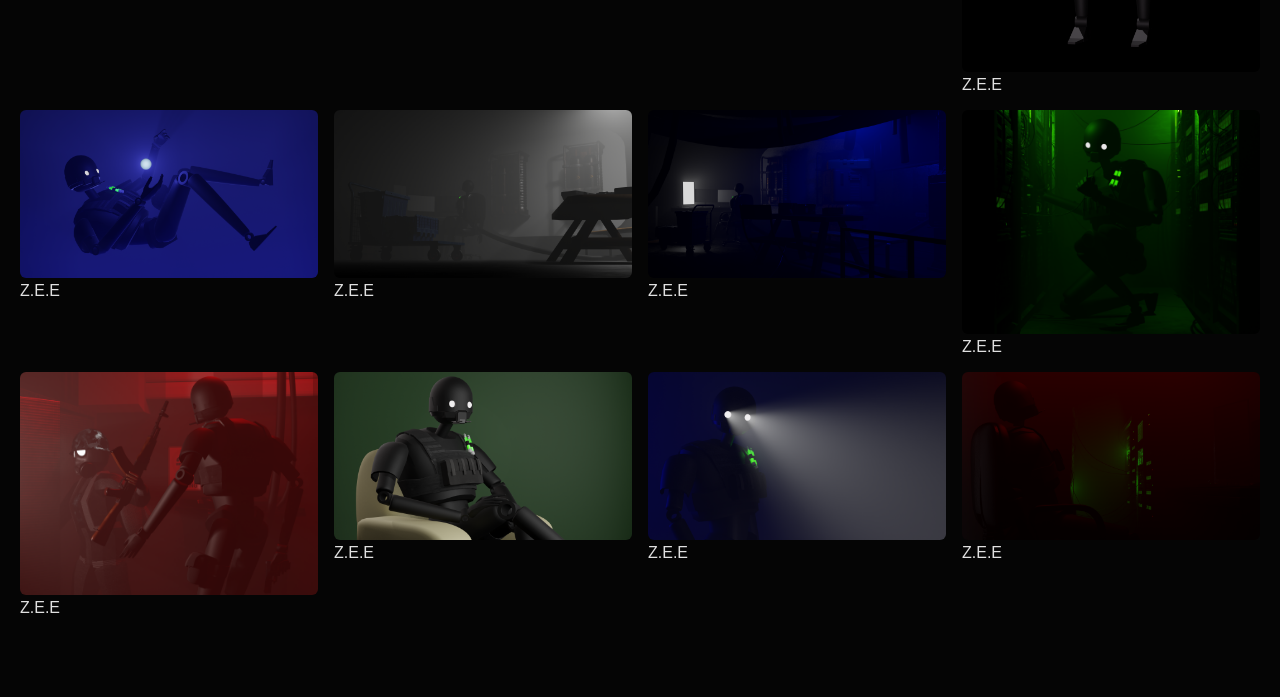
==== commit cfbb40fc: "Load categorized images into visual archive" ====
--- a/gallery.html
+++ b/gallery.html
@@ -36,14 +36,45 @@
 </div>
 
 <script>
-  const images = Array.from({ length: 61 }, (_, i) => `${i + 1}.png`);
+  const projects = [
+    { name: "Club Cyberia", folder: "Club-Cyberia", count: 12 },
+    { name: "Club Luve", folder: "Club-Luve", count: 12 },
+    { name: "Metro", folder: "Metro", count: 12 },
+    { name: "Misc Practice", folder: "Misc-Practice", count: 12 },
+    { name: "Photo Manipulation", folder: "Photo-Manipulation", count: 12 },
+    { name: "Slav", folder: "Slav", count: 12 },
+    { name: "Tyler Chibi", folder: "Tyler-Chibi", count: 12 },
+    { name: "Weapons", folder: "Weapons", count: 12 },
+    { name: "Z.E.E", folder: "ZEE", start: 53, end: 61 }
+  ];
+
   const gallery = document.getElementById("gallery");
 
-  images.forEach(name => {
-    const img = document.createElement("img");
-    img.src = `img/${name}`;
-    img.alt = name;
-    gallery.appendChild(img);
+  projects.forEach(project => {
+    const start = project.start || 1;
+    const end = project.end || project.count;
+
+    for (let i = start; i <= end; i++) {
+      const card = document.createElement("article");
+      card.className = "gallery-card";
+
+      const img = document.createElement("img");
+      img.src = `IMAGES/${project.folder}/${i}.png`;
+      img.alt = `${project.name} render ${i}`;
+      img.loading = "lazy";
+
+      const tag = document.createElement("span");
+      tag.className = "image-tag";
+      tag.textContent = project.name;
+
+      img.addEventListener("error", () => {
+        card.remove();
+      });
+
+      card.appendChild(img);
+      card.appendChild(tag);
+      gallery.appendChild(card);
+    }
   });
 
   const lightbox = document.getElementById("lightbox");
@@ -51,7 +82,7 @@
   const closeBtn = document.querySelector(".close");
 
   document.addEventListener("click", (e) => {
-    if (e.target.matches(".gallery img")) {
+    if (e.target.matches(".gallery-card img")) {
       lightbox.style.display = "flex";
       lightboxImg.src = e.target.src;
     }
--- a/style.css
+++ b/style.css
@@ -173,31 +173,48 @@
   padding: 80px 20px;
 }
 
-.section-header {
-  text-align: center;
-  margin-bottom: 60px;
-}
-
-.section-kicker {
-  text-transform: uppercase;
+/* ARCHIVE HEADER */
+.archive-header {
+  max-width: 1600px;
+  margin: 0 auto 70px auto;
+
+  padding: 40px 0 35px 0;
+
+  border-top: 1px solid rgba(255,255,255,0.08);
+  border-bottom: 1px solid rgba(255,255,255,0.08);
+
+  display: flex;
+  flex-direction: column;
+  gap: 18px;
+}
+
+.archive-meta {
+  display: flex;
+  gap: 30px;
+
+  font-size: 11px;
+  letter-spacing: 3px;
+  text-transform: uppercase;
+  color: rgba(255,255,255,0.4);
+}
+
+.archive-header h1 {
+  margin: 0;
+
+  font-size: 5rem;
   letter-spacing: 4px;
-  font-size: 12px;
-  opacity: 0.45;
-  margin-bottom: 12px;
-}
-
-.section-title {
-  font-size: 4.5rem;
-  letter-spacing: 3px;
-  text-transform: uppercase;
+  text-transform: uppercase;
+  font-weight: 700;
+}
+
+.archive-header p {
   margin: 0;
-}
-
-.section-description {
-  margin-top: 18px;
-  color: rgba(255,255,255,0.6);
-  letter-spacing: 1px;
-  font-size: 15px;
+
+  max-width: 700px;
+
+  font-size: 16px;
+  line-height: 1.8;
+  color: rgba(255,255,255,0.65);
 }
 
 .placeholder-section {
@@ -326,7 +343,7 @@
     max-height: 500px;
   }
 
-  .section-title {
+  .archive-header h1 {
     font-size: 3rem;
   }
 }
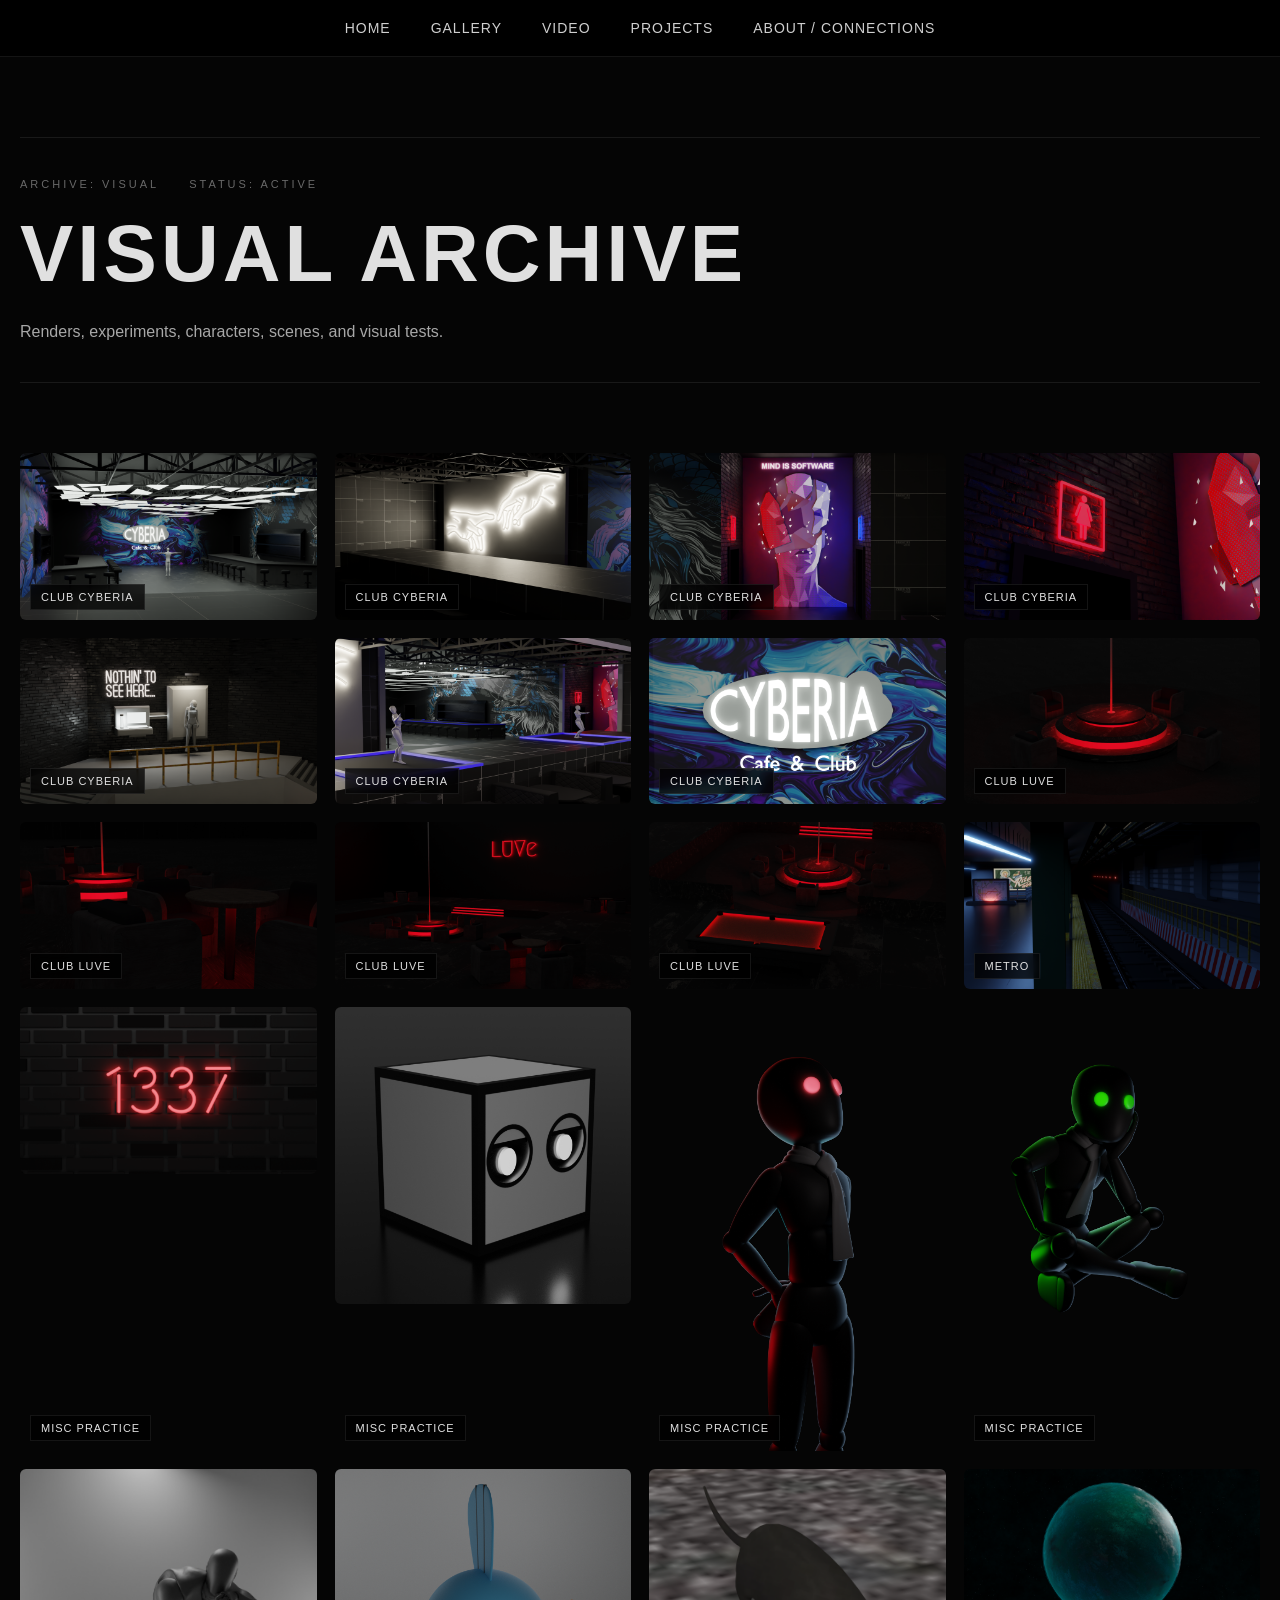
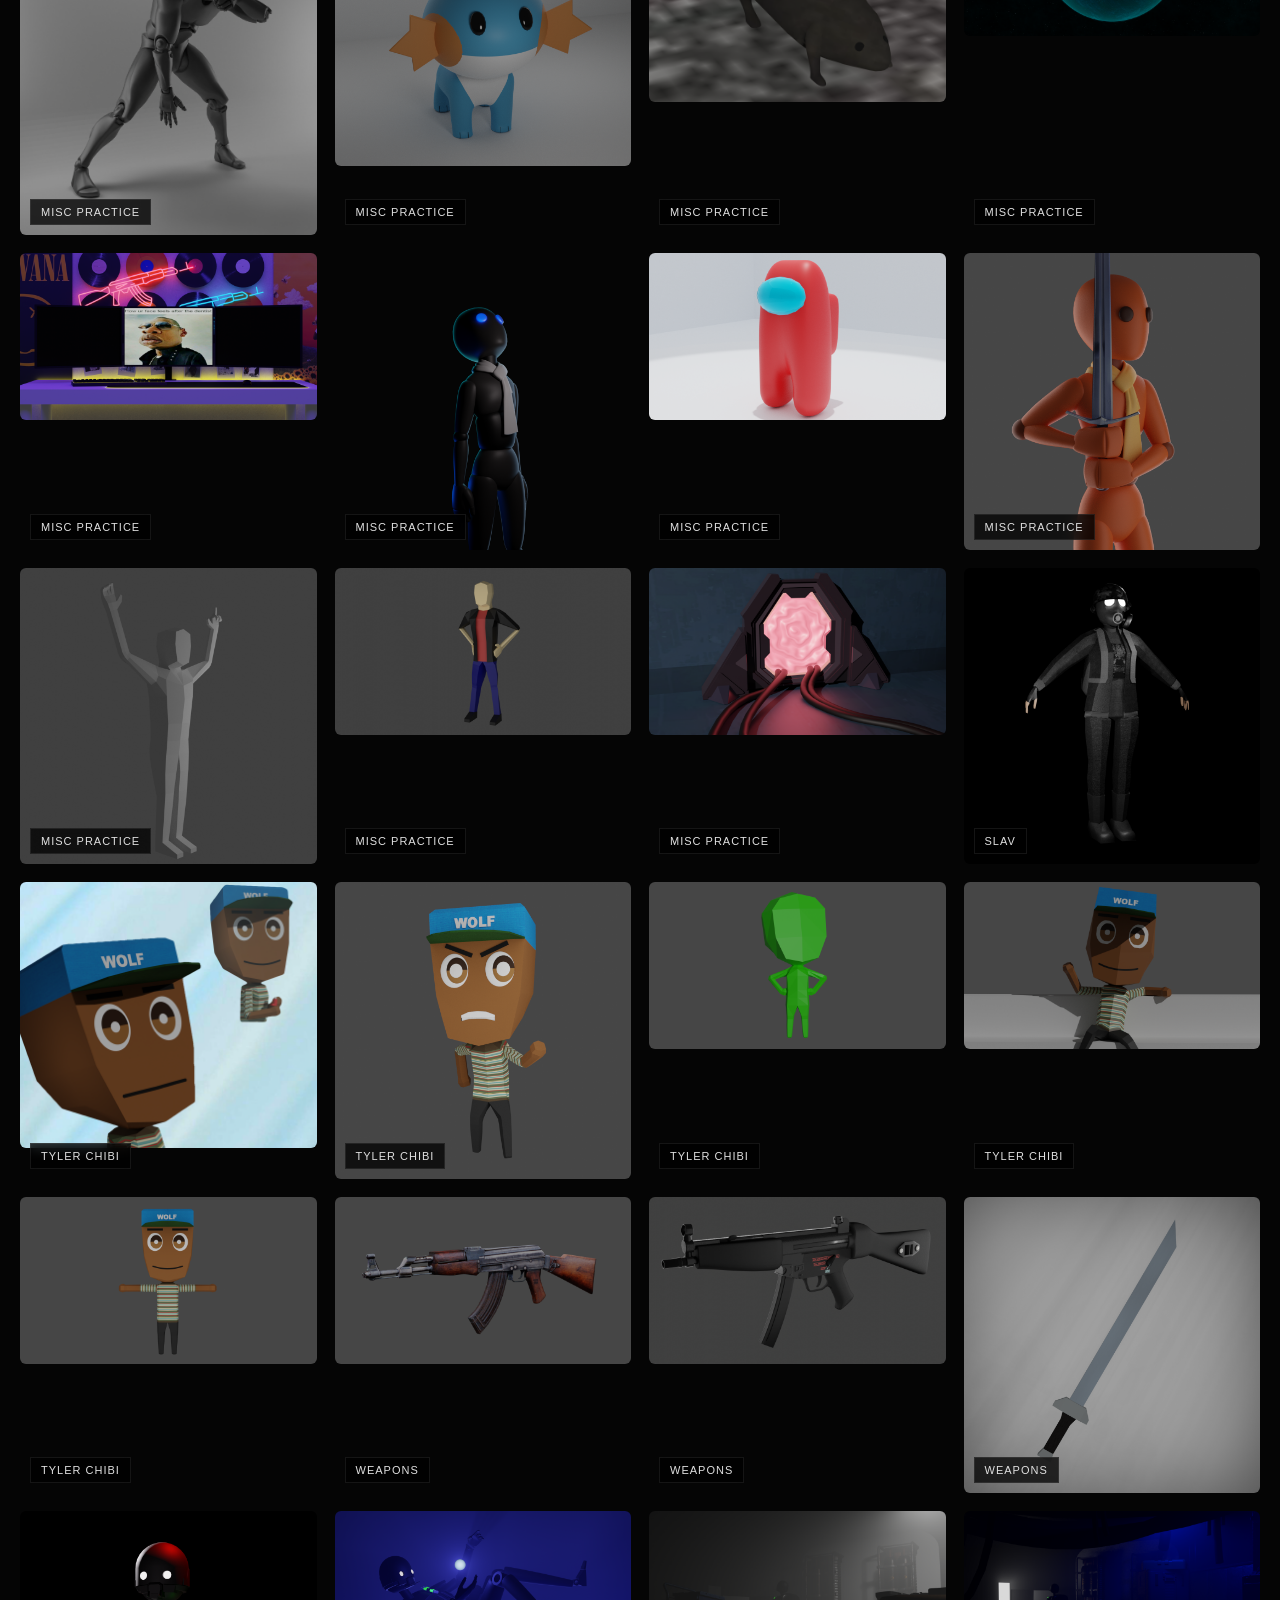
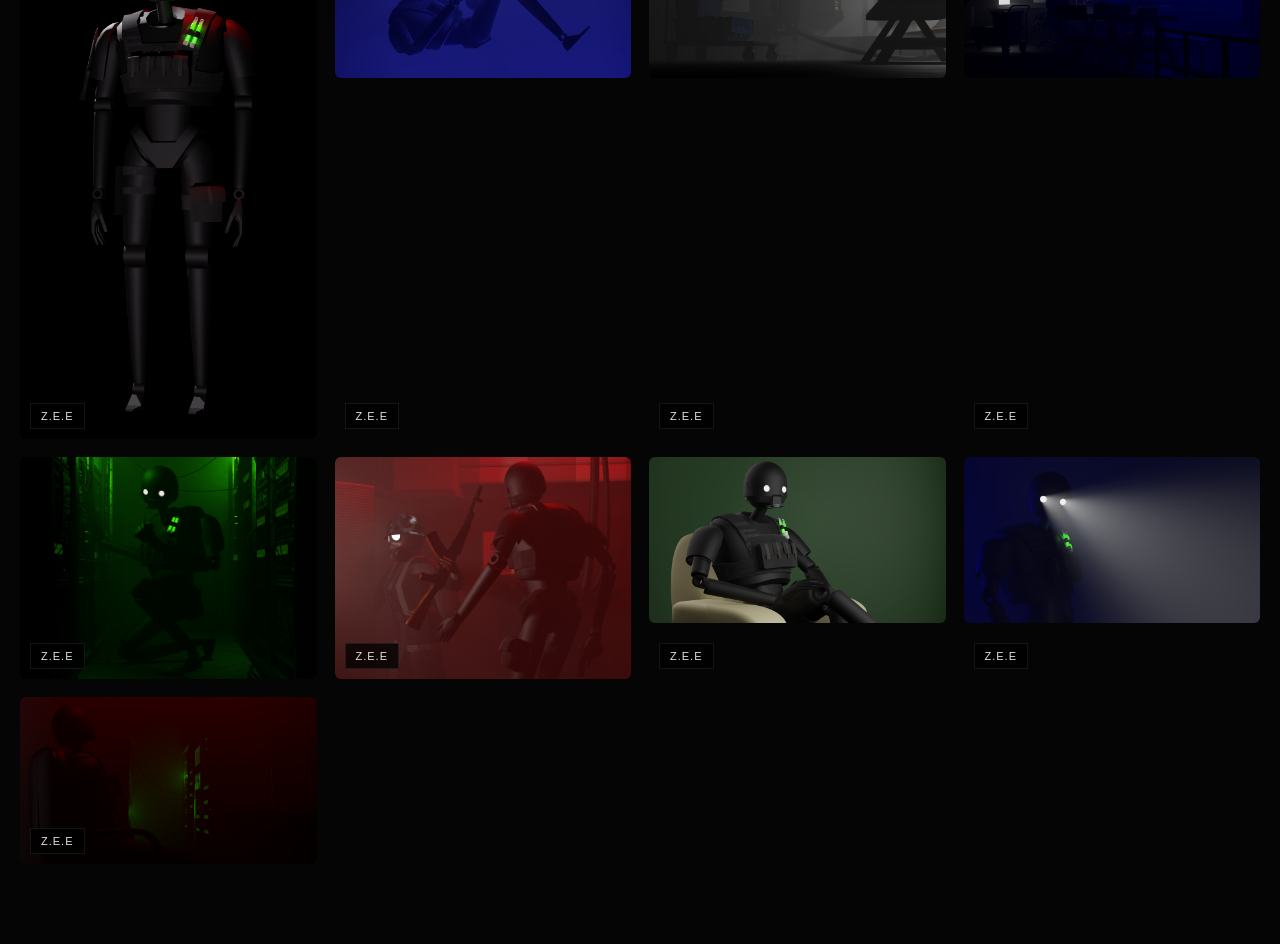
==== commit c541bc80: "Broaden visual archive image loading" ====
--- a/gallery.html
+++ b/gallery.html
@@ -36,36 +36,40 @@
 </div>
 
 <script>
-  const projects = [
-    { name: "Club Cyberia", folder: "Club-Cyberia", count: 12 },
-    { name: "Club Luve", folder: "Club-Luve", count: 12 },
-    { name: "Metro", folder: "Metro", count: 12 },
-    { name: "Misc Practice", folder: "Misc-Practice", count: 12 },
-    { name: "Photo Manipulation", folder: "Photo-Manipulation", count: 12 },
-    { name: "Slav", folder: "Slav", count: 12 },
-    { name: "Tyler Chibi", folder: "Tyler-Chibi", count: 12 },
-    { name: "Weapons", folder: "Weapons", count: 12 },
-    { name: "Z.E.E", folder: "ZEE", start: 53, end: 61 }
+  const projectFolders = [
+    "Club-Cyberia",
+    "Club-Luve",
+    "Metro",
+    "Misc-Practice",
+    "Photo-Manipulation",
+    "Slav",
+    "Tyler-Chibi",
+    "Weapons",
+    "ZEE"
   ];
 
   const gallery = document.getElementById("gallery");
 
-  projects.forEach(project => {
-    const start = project.start || 1;
-    const end = project.end || project.count;
+  function labelFromFolder(folder) {
+    if (folder === "ZEE") return "Z.E.E";
+    return folder.replaceAll("-", " ");
+  }
 
-    for (let i = start; i <= end; i++) {
+  projectFolders.forEach(folder => {
+    const projectName = labelFromFolder(folder);
+
+    for (let i = 1; i <= 80; i++) {
       const card = document.createElement("article");
       card.className = "gallery-card";
 
       const img = document.createElement("img");
-      img.src = `IMAGES/${project.folder}/${i}.png`;
-      img.alt = `${project.name} render ${i}`;
+      img.src = `IMAGES/${folder}/${i}.png`;
+      img.alt = `${projectName} render ${i}`;
       img.loading = "lazy";
 
       const tag = document.createElement("span");
       tag.className = "image-tag";
-      tag.textContent = project.name;
+      tag.textContent = projectName;
 
       img.addEventListener("error", () => {
         card.remove();
--- a/style.css
+++ b/style.css
@@ -11,13 +11,10 @@
   position: sticky;
   top: 0;
   z-index: 1000;
-
   display: flex;
   justify-content: center;
   gap: 40px;
-
   padding: 20px;
-
   background: rgba(0, 0, 0, 0.92);
   border-bottom: 1px solid rgba(255,255,255,0.08);
 }
@@ -28,7 +25,6 @@
   text-transform: uppercase;
   font-size: 14px;
   letter-spacing: 1px;
-
   transition: opacity 0.2s ease;
 }
 
@@ -43,29 +39,23 @@
 
 .home-dossier {
   min-height: 100vh;
-
   display: flex;
   flex-direction: column;
   justify-content: center;
   align-items: center;
-
   padding: 40px;
 }
 
 .home-frame {
   position: relative;
-
   width: 100%;
   max-width: 1500px;
   min-height: 780px;
-
   border: 1px solid rgba(255,255,255,0.12);
   background: radial-gradient(circle at top, rgba(255,255,255,0.03), transparent 40%);
-
   display: grid;
   grid-template-columns: 1fr 1fr;
   align-items: center;
-
   overflow: hidden;
 }
 
@@ -73,7 +63,6 @@
   position: absolute;
   top: 40px;
   left: 40px;
-
   font-size: 13px;
   letter-spacing: 1px;
   line-height: 1.9;
@@ -84,14 +73,12 @@
   display: flex;
   justify-content: center;
   align-items: end;
-
   height: 100%;
 }
 
 .home-visual img {
   max-height: 850px;
   width: auto;
-
   filter: drop-shadow(0 0 40px rgba(0,0,0,0.8));
 }
 
@@ -122,7 +109,6 @@
 .objective-box {
   margin-top: 50px;
   padding: 30px;
-
   border: 1px solid rgba(255,255,255,0.1);
   background: rgba(255,255,255,0.02);
 }
@@ -141,13 +127,10 @@
 /* BARCODE */
 .barcode-block {
   margin-top: 18px;
-
   display: flex;
   flex-direction: column;
   align-items: center;
-
   opacity: 0.22;
-
   pointer-events: none;
 }
 
@@ -155,14 +138,12 @@
   width: 140px;
   max-width: 18vw;
   height: auto;
-
   image-rendering: crisp-edges;
   filter: grayscale(1) brightness(1.2);
 }
 
 .barcode-block p {
   margin-top: 6px;
-
   font-size: 9px;
   letter-spacing: 3px;
   color: rgba(255,255,255,0.45);
@@ -177,12 +158,9 @@
 .archive-header {
   max-width: 1600px;
   margin: 0 auto 70px auto;
-
   padding: 40px 0 35px 0;
-
   border-top: 1px solid rgba(255,255,255,0.08);
   border-bottom: 1px solid rgba(255,255,255,0.08);
-
   display: flex;
   flex-direction: column;
   gap: 18px;
@@ -191,7 +169,6 @@
 .archive-meta {
   display: flex;
   gap: 30px;
-
   font-size: 11px;
   letter-spacing: 3px;
   text-transform: uppercase;
@@ -200,7 +177,6 @@
 
 .archive-header h1 {
   margin: 0;
-
   font-size: 5rem;
   letter-spacing: 4px;
   text-transform: uppercase;
@@ -209,37 +185,50 @@
 
 .archive-header p {
   margin: 0;
-
   max-width: 700px;
-
   font-size: 16px;
   line-height: 1.8;
   color: rgba(255,255,255,0.65);
-}
-
-.placeholder-section {
-  text-align: center;
 }
 
 /* GALLERY */
 .gallery {
   display: grid;
   grid-template-columns: repeat(auto-fill, minmax(250px, 1fr));
-  gap: 16px;
+  gap: 18px;
   max-width: 1600px;
   margin: auto;
 }
 
-.gallery img {
-  width: 100%;
+.gallery-card {
+  position: relative;
+  overflow: hidden;
+}
+
+.gallery-card img {
+  width: 100%;
+  display: block;
   border-radius: 6px;
   cursor: pointer;
   transition: transform 0.2s ease, opacity 0.2s ease;
 }
 
-.gallery img:hover {
+.gallery-card:hover img {
   transform: scale(1.02);
   opacity: 0.92;
+}
+
+.image-tag {
+  position: absolute;
+  bottom: 10px;
+  left: 10px;
+  padding: 6px 10px;
+  background: rgba(0,0,0,0.75);
+  border: 1px solid rgba(255,255,255,0.08);
+  font-size: 11px;
+  letter-spacing: 1px;
+  text-transform: uppercase;
+  backdrop-filter: blur(6px);
 }
 
 /* LIGHTBOX */
@@ -270,6 +259,44 @@
   cursor: pointer;
 }
 
+/* PROJECTS */
+.project-grid {
+  display: grid;
+  grid-template-columns: repeat(auto-fit, minmax(420px, 1fr));
+  gap: 28px;
+  max-width: 1600px;
+  margin: auto;
+}
+
+.project-card {
+  background: rgba(255,255,255,0.02);
+  border: 1px solid rgba(255,255,255,0.08);
+  overflow: hidden;
+}
+
+.project-card img {
+  width: 100%;
+  height: 260px;
+  object-fit: cover;
+  display: block;
+}
+
+.project-info {
+  padding: 24px;
+}
+
+.project-info h2 {
+  margin-top: 0;
+  margin-bottom: 14px;
+  font-size: 1.8rem;
+  letter-spacing: 1px;
+}
+
+.project-info p {
+  color: rgba(255,255,255,0.65);
+  line-height: 1.7;
+}
+
 /* VIDEO */
 .video-grid {
   display: grid;
@@ -302,10 +329,8 @@
   justify-content: center;
   gap: 40px;
   flex-wrap: wrap;
-
   padding: 60px 20px;
   margin-top: 60px;
-
   border-top: 1px solid rgba(255,255,255,0.08);
 }
 
@@ -313,7 +338,6 @@
   display: flex;
   align-items: center;
   gap: 10px;
-
   color: #aaa;
   text-decoration: none;
 }
@@ -346,4 +370,8 @@
   .archive-header h1 {
     font-size: 3rem;
   }
-}
+
+  .project-grid {
+    grid-template-columns: 1fr;
+  }
+}
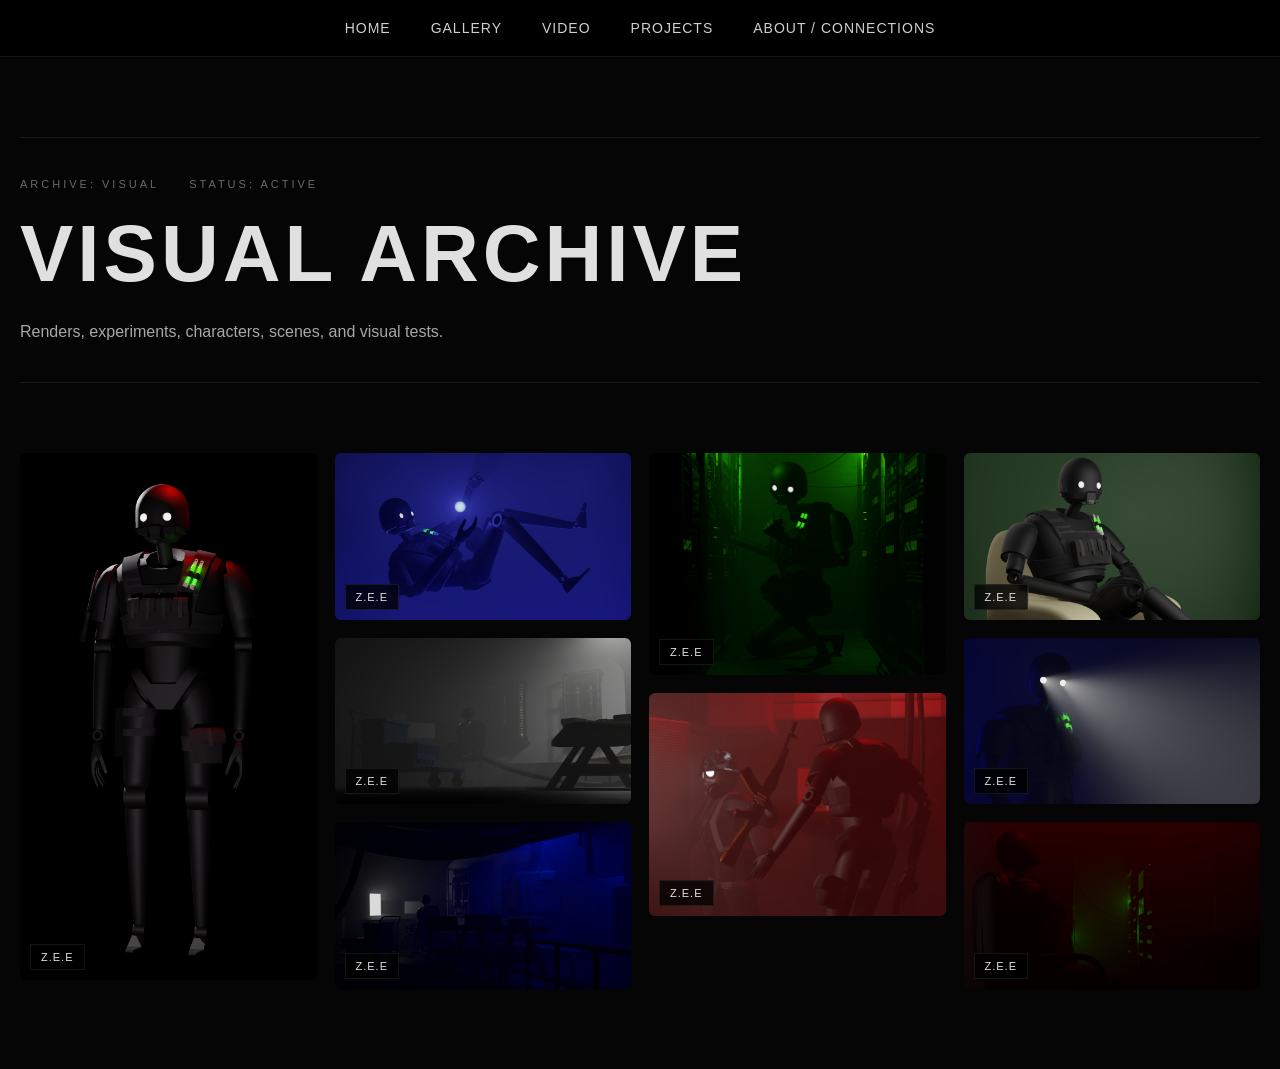
==== commit eb76e313: "Switch gallery to manifest-driven image system" ====
--- a/gallery.html
+++ b/gallery.html
@@ -35,50 +35,31 @@
   <img id="lightbox-img" src="" alt="Expanded gallery item">
 </div>
 
+<script src="gallery-data.js"></script>
+
 <script>
-  const projectFolders = [
-    "Club-Cyberia",
-    "Club-Luve",
-    "Metro",
-    "Misc-Practice",
-    "Photo-Manipulation",
-    "Slav",
-    "Tyler-Chibi",
-    "Weapons",
-    "ZEE"
-  ];
-
   const gallery = document.getElementById("gallery");
 
-  function labelFromFolder(folder) {
-    if (folder === "ZEE") return "Z.E.E";
-    return folder.replaceAll("-", " ");
-  }
+  galleryItems.forEach(item => {
+    const card = document.createElement("article");
+    card.className = "gallery-card";
 
-  projectFolders.forEach(folder => {
-    const projectName = labelFromFolder(folder);
+    const img = document.createElement("img");
+    img.src = `IMAGES/${item.folder}/${item.file}`;
+    img.alt = item.project;
+    img.loading = "lazy";
 
-    for (let i = 1; i <= 80; i++) {
-      const card = document.createElement("article");
-      card.className = "gallery-card";
+    const tag = document.createElement("span");
+    tag.className = "image-tag";
+    tag.textContent = item.project;
 
-      const img = document.createElement("img");
-      img.src = `IMAGES/${folder}/${i}.png`;
-      img.alt = `${projectName} render ${i}`;
-      img.loading = "lazy";
+    img.addEventListener("error", () => {
+      card.remove();
+    });
 
-      const tag = document.createElement("span");
-      tag.className = "image-tag";
-      tag.textContent = projectName;
-
-      img.addEventListener("error", () => {
-        card.remove();
-      });
-
-      card.appendChild(img);
-      card.appendChild(tag);
-      gallery.appendChild(card);
-    }
+    card.appendChild(img);
+    card.appendChild(tag);
+    gallery.appendChild(card);
   });
 
   const lightbox = document.getElementById("lightbox");
@@ -97,7 +78,9 @@
   });
 
   lightbox.addEventListener("click", (e) => {
-    if (e.target === lightbox) lightbox.style.display = "none";
+    if (e.target === lightbox) {
+      lightbox.style.display = "none";
+    }
   });
 </script>
 
--- a/style.css
+++ b/style.css
@@ -6,7 +6,6 @@
   padding: 0;
 }
 
-/* NAVIGATION */
 .site-nav {
   position: sticky;
   top: 0;
@@ -32,7 +31,6 @@
   opacity: 0.7;
 }
 
-/* HOME PAGE */
 .home-page {
   overflow-x: hidden;
 }
@@ -124,7 +122,6 @@
   line-height: 1.8;
 }
 
-/* BARCODE */
 .barcode-block {
   margin-top: 18px;
   display: flex;
@@ -149,12 +146,10 @@
   color: rgba(255,255,255,0.45);
 }
 
-/* GENERAL SECTIONS */
 .page-section {
   padding: 80px 20px;
 }
 
-/* ARCHIVE HEADER */
 .archive-header {
   max-width: 1600px;
   margin: 0 auto 70px auto;
@@ -191,18 +186,17 @@
   color: rgba(255,255,255,0.65);
 }
 
-/* GALLERY */
 .gallery {
-  display: grid;
-  grid-template-columns: repeat(auto-fill, minmax(250px, 1fr));
-  gap: 18px;
+  columns: 5 260px;
+  column-gap: 18px;
   max-width: 1600px;
   margin: auto;
 }
 
 .gallery-card {
+  break-inside: avoid;
+  margin-bottom: 18px;
   position: relative;
-  overflow: hidden;
 }
 
 .gallery-card img {
@@ -231,7 +225,6 @@
   backdrop-filter: blur(6px);
 }
 
-/* LIGHTBOX */
 .lightbox {
   display: none;
   position: fixed;
@@ -259,7 +252,6 @@
   cursor: pointer;
 }
 
-/* PROJECTS */
 .project-grid {
   display: grid;
   grid-template-columns: repeat(auto-fit, minmax(420px, 1fr));
@@ -297,7 +289,6 @@
   line-height: 1.7;
 }
 
-/* VIDEO */
 .video-grid {
   display: grid;
   grid-template-columns: repeat(auto-fill, minmax(350px, 1fr));
@@ -323,7 +314,6 @@
   border: none;
 }
 
-/* FOOTER */
 .social-footer {
   display: flex;
   justify-content: center;
@@ -347,7 +337,6 @@
   height: 18px;
 }
 
-/* RESPONSIVE */
 @media (max-width: 1100px) {
   .home-frame {
     grid-template-columns: 1fr;
@@ -374,4 +363,8 @@
   .project-grid {
     grid-template-columns: 1fr;
   }
-}
+
+  .gallery {
+    columns: 2 200px;
+  }
+}
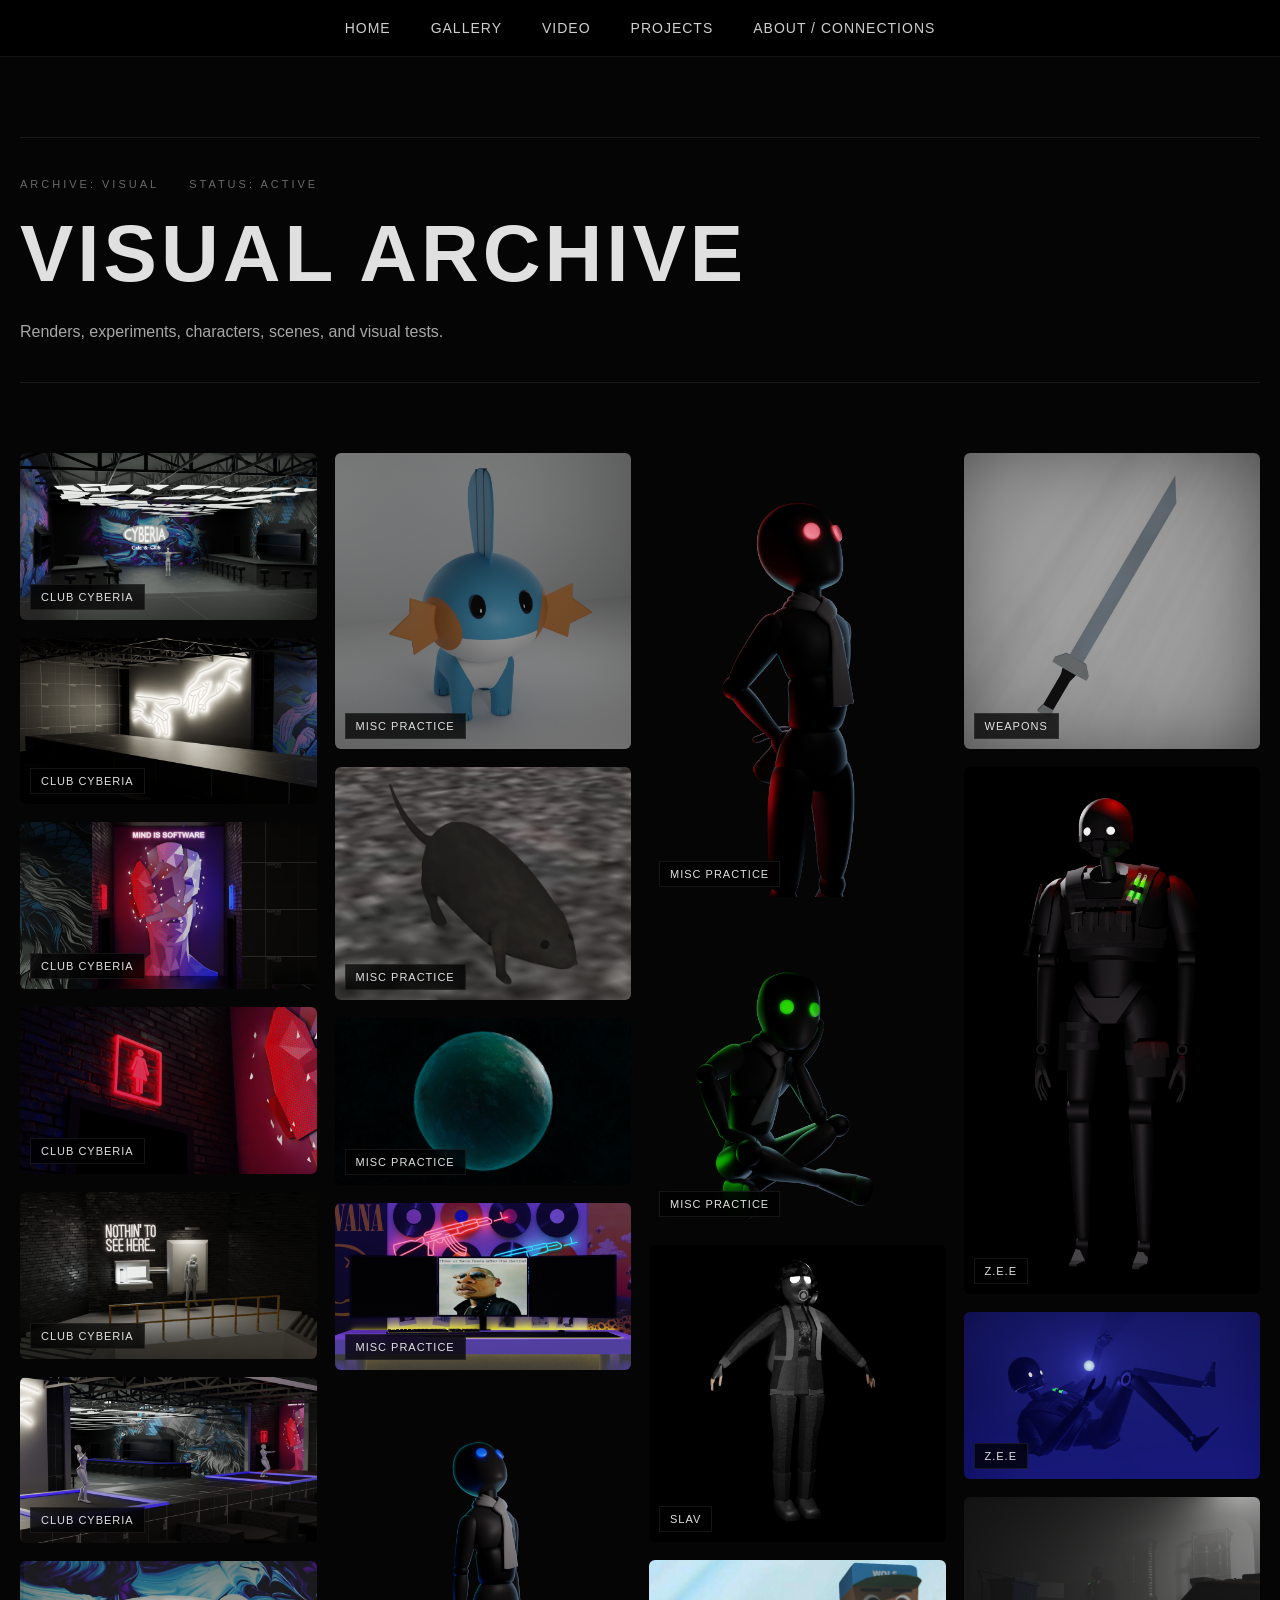
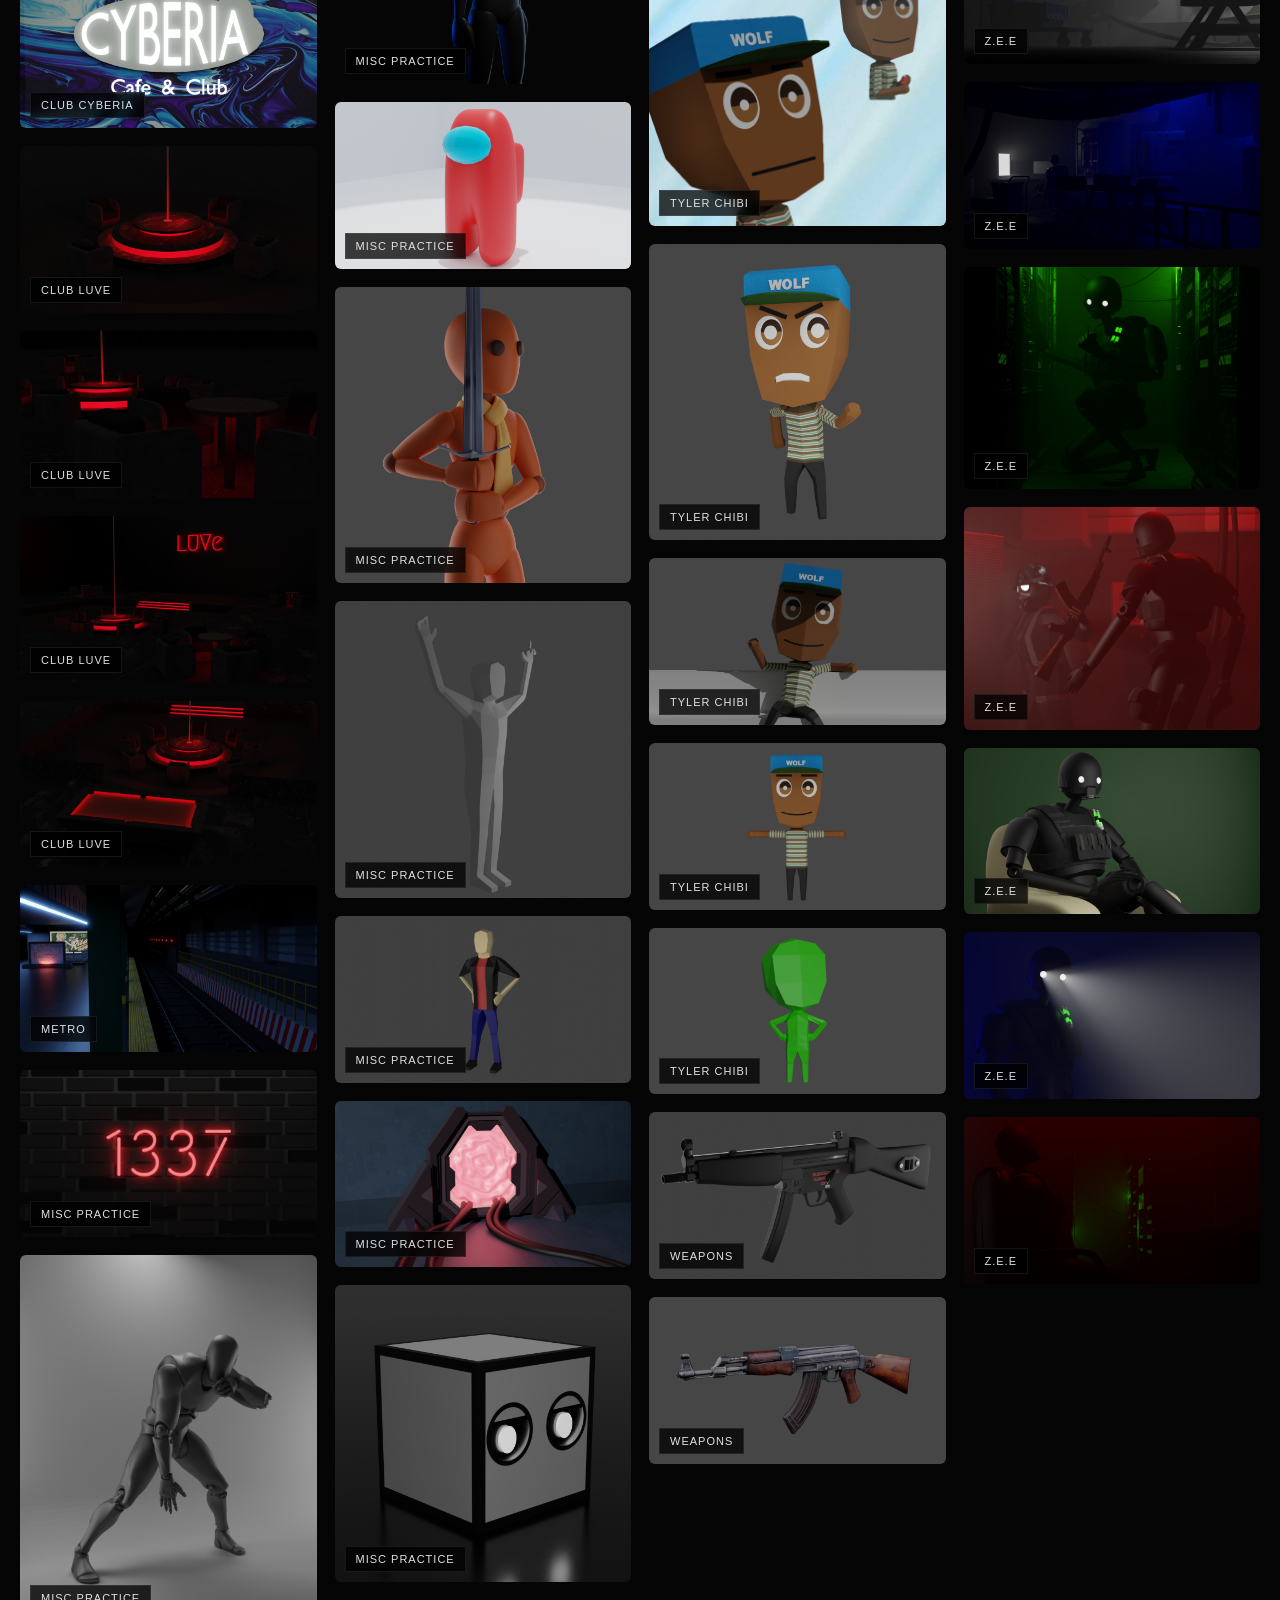
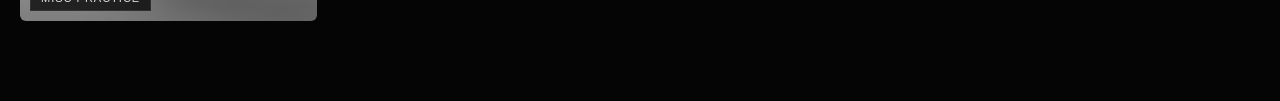
==== commit a6c0e36d: "Cache bust and encode gallery image paths" ====
--- a/gallery.html
+++ b/gallery.html
@@ -35,17 +35,21 @@
   <img id="lightbox-img" src="" alt="Expanded gallery item">
 </div>
 
-<script src="gallery-data.js"></script>
+<script src="gallery-data.js?v=3"></script>
 
 <script>
   const gallery = document.getElementById("gallery");
+
+  function imagePath(item) {
+    return encodeURI(`IMAGES/${item.folder}/${item.file}`);
+  }
 
   galleryItems.forEach(item => {
     const card = document.createElement("article");
     card.className = "gallery-card";
 
     const img = document.createElement("img");
-    img.src = `IMAGES/${item.folder}/${item.file}`;
+    img.src = imagePath(item);
     img.alt = item.project;
     img.loading = "lazy";
 
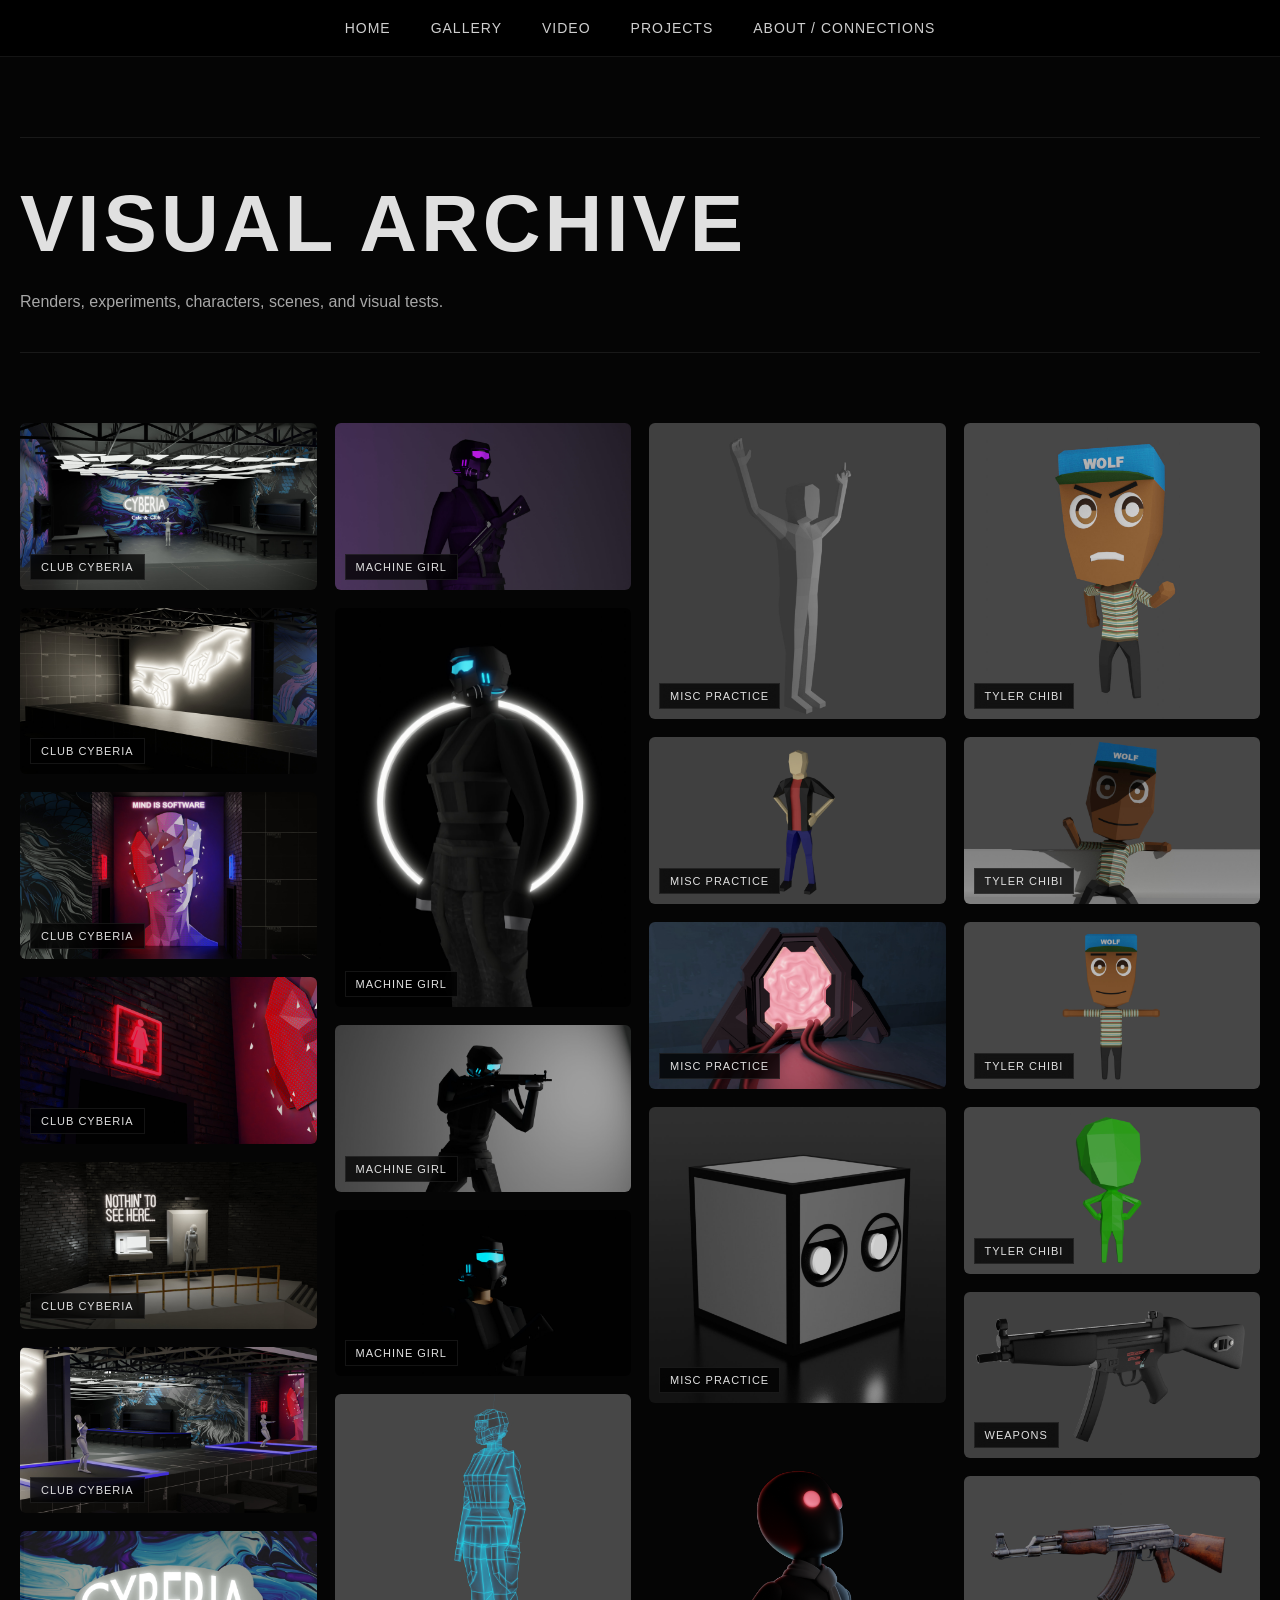
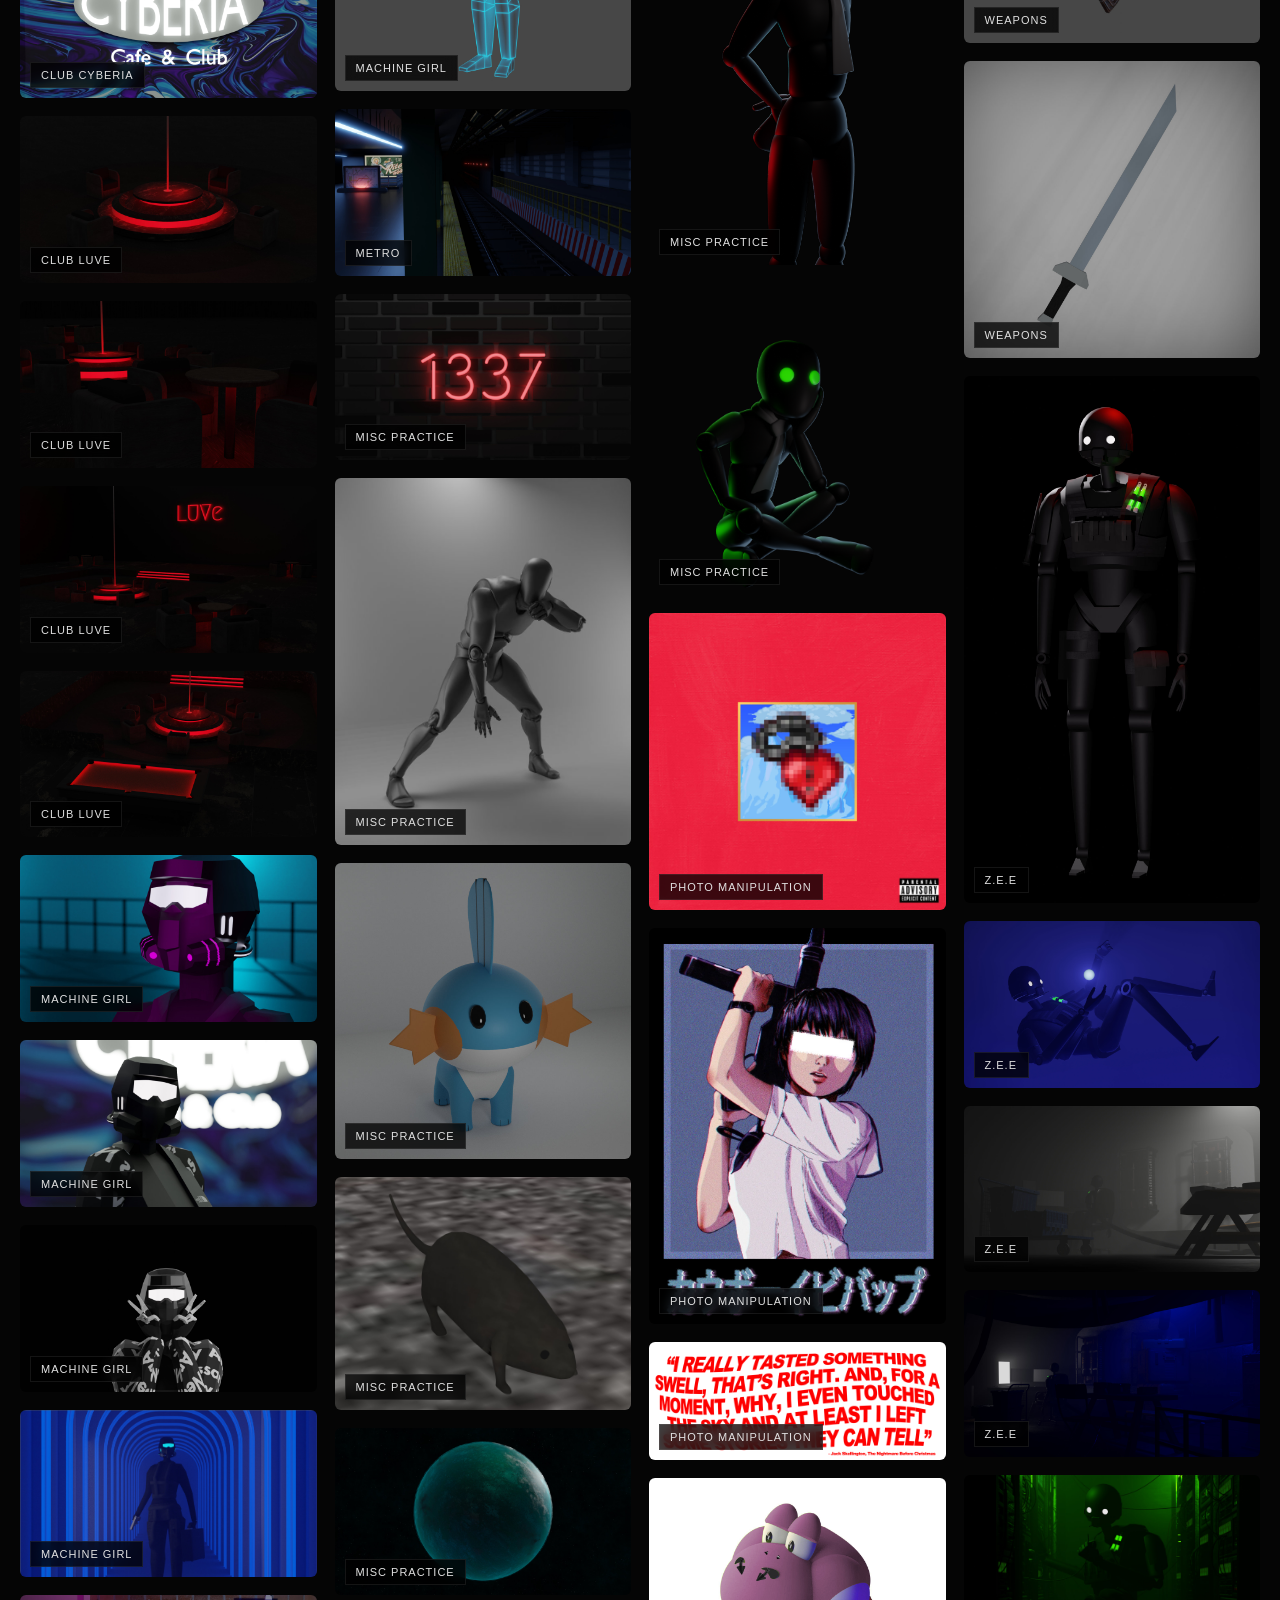
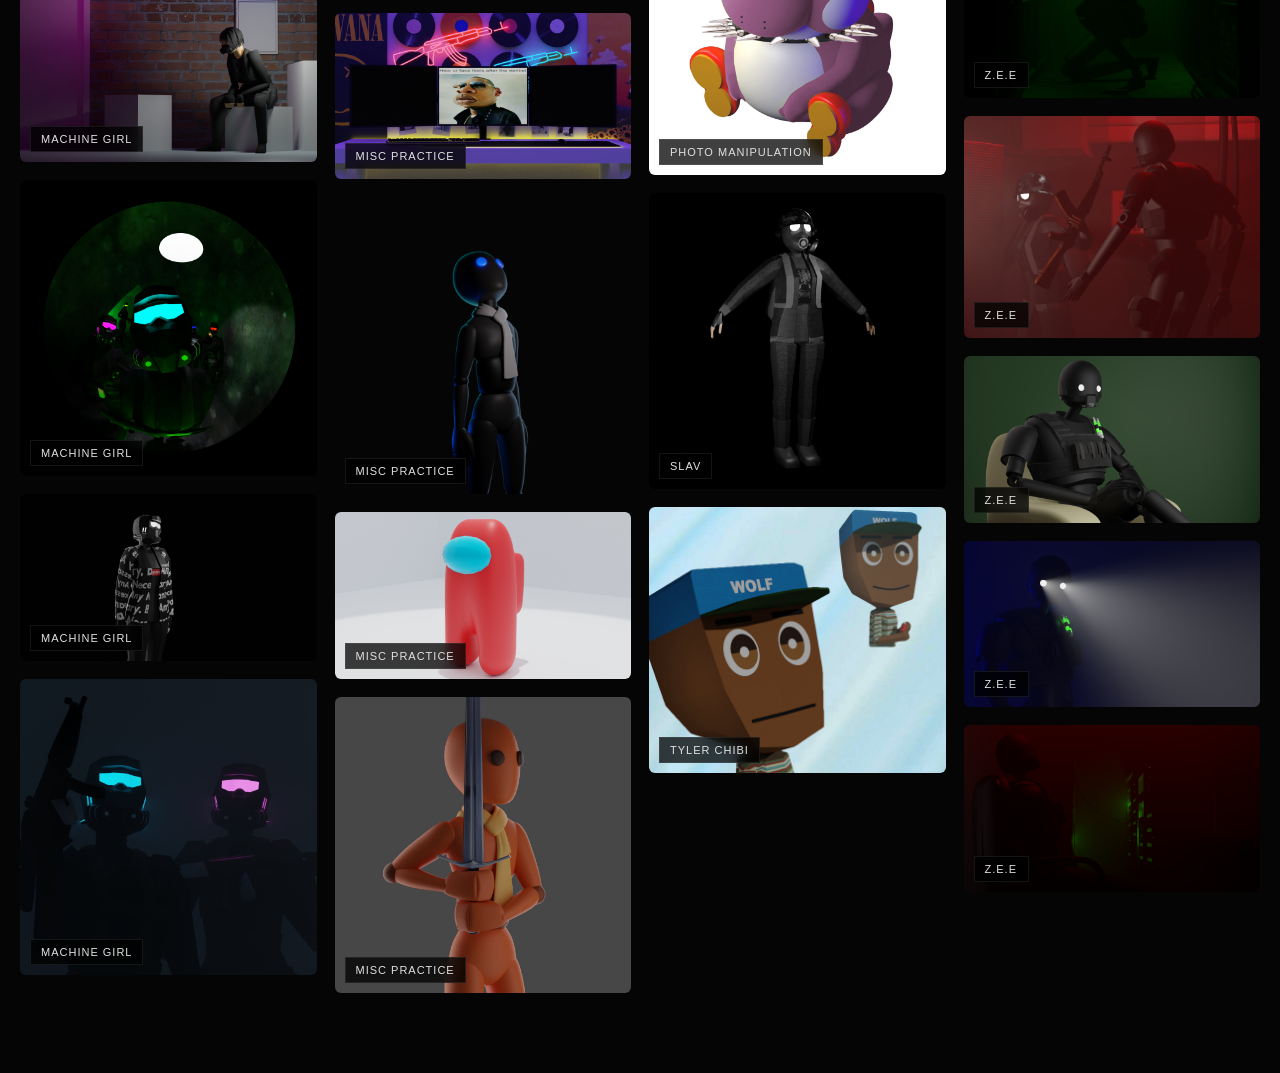
==== commit 1cebb009: "Use thumbnails in gallery with full image lightbox" ====
--- a/gallery.html
+++ b/gallery.html
@@ -18,11 +18,6 @@
 
 <section class="page-section gallery-page">
   <header class="archive-header">
-    <div class="archive-meta">
-      <span>ARCHIVE: VISUAL</span>
-      <span>STATUS: ACTIVE</span>
-    </div>
-
     <h1>Visual Archive</h1>
     <p>Renders, experiments, characters, scenes, and visual tests.</p>
   </header>
@@ -35,7 +30,7 @@
   <img id="lightbox-img" src="" alt="Expanded gallery item">
 </div>
 
-<script src="gallery-data.js?v=3"></script>
+<script src="gallery-data.js?v=6"></script>
 
 <script>
   const gallery = document.getElementById("gallery");
@@ -44,22 +39,45 @@
     return encodeURI(`IMAGES/${item.folder}/${item.file}`);
   }
 
+  function thumbnailPath(item) {
+    const baseName = item.file.replace(/\.[^/.]+$/, "");
+    return encodeURI(`IMAGES/${item.folder}/${baseName}_thumbnail.jpg`);
+  }
+
+  function pngThumbnailPath(item) {
+    const baseName = item.file.replace(/\.[^/.]+$/, "");
+    return encodeURI(`IMAGES/${item.folder}/${baseName}_thumbnail.png`);
+  }
+
   galleryItems.forEach(item => {
     const card = document.createElement("article");
     card.className = "gallery-card";
 
     const img = document.createElement("img");
-    img.src = imagePath(item);
+    img.src = thumbnailPath(item);
+    img.dataset.full = imagePath(item);
     img.alt = item.project;
     img.loading = "lazy";
+
+    img.addEventListener("error", () => {
+      if (!img.dataset.triedPngThumb) {
+        img.dataset.triedPngThumb = "true";
+        img.src = pngThumbnailPath(item);
+        return;
+      }
+
+      if (!img.dataset.triedFull) {
+        img.dataset.triedFull = "true";
+        img.src = imagePath(item);
+        return;
+      }
+
+      card.remove();
+    });
 
     const tag = document.createElement("span");
     tag.className = "image-tag";
     tag.textContent = item.project;
-
-    img.addEventListener("error", () => {
-      card.remove();
-    });
 
     card.appendChild(img);
     card.appendChild(tag);
@@ -73,7 +91,7 @@
   document.addEventListener("click", (e) => {
     if (e.target.matches(".gallery-card img")) {
       lightbox.style.display = "flex";
-      lightboxImg.src = e.target.src;
+      lightboxImg.src = e.target.dataset.full || e.target.src;
     }
   });
 
@@ -82,9 +100,7 @@
   });
 
   lightbox.addEventListener("click", (e) => {
-    if (e.target === lightbox) {
-      lightbox.style.display = "none";
-    }
+    if (e.target === lightbox) lightbox.style.display = "none";
   });
 </script>
 
--- a/style.css
+++ b/style.css
@@ -6,6 +6,10 @@
   padding: 0;
 }
 
+body.modal-open {
+  overflow: hidden;
+}
+
 .site-nav {
   position: sticky;
   top: 0;
@@ -27,13 +31,8 @@
   transition: opacity 0.2s ease;
 }
 
-.site-nav a:hover {
-  opacity: 0.7;
-}
-
-.home-page {
-  overflow-x: hidden;
-}
+.site-nav a:hover { opacity: 0.7; }
+.home-page { overflow-x: hidden; }
 
 .home-dossier {
   min-height: 100vh;
@@ -118,9 +117,7 @@
   margin-bottom: 20px;
 }
 
-.objective-box p {
-  line-height: 1.8;
-}
+.objective-box p { line-height: 1.8; }
 
 .barcode-block {
   margin-top: 18px;
@@ -146,9 +143,7 @@
   color: rgba(255,255,255,0.45);
 }
 
-.page-section {
-  padding: 80px 20px;
-}
+.page-section { padding: 80px 20px; }
 
 .archive-header {
   max-width: 1600px;
@@ -161,14 +156,7 @@
   gap: 18px;
 }
 
-.archive-meta {
-  display: flex;
-  gap: 30px;
-  font-size: 11px;
-  letter-spacing: 3px;
-  text-transform: uppercase;
-  color: rgba(255,255,255,0.4);
-}
+.archive-meta { display: none; }
 
 .archive-header h1 {
   margin: 0;
@@ -212,7 +200,8 @@
   opacity: 0.92;
 }
 
-.image-tag {
+.image-tag,
+.video-tag {
   position: absolute;
   bottom: 10px;
   left: 10px;
@@ -223,6 +212,7 @@
   letter-spacing: 1px;
   text-transform: uppercase;
   backdrop-filter: blur(6px);
+  color: #e0e0e0;
 }
 
 .lightbox {
@@ -264,6 +254,13 @@
   background: rgba(255,255,255,0.02);
   border: 1px solid rgba(255,255,255,0.08);
   overflow: hidden;
+  cursor: pointer;
+  transition: transform 0.2s ease, border-color 0.2s ease;
+}
+
+.project-card:hover {
+  transform: translateY(-4px);
+  border-color: rgba(255,255,255,0.18);
 }
 
 .project-card img {
@@ -273,9 +270,7 @@
   display: block;
 }
 
-.project-info {
-  padding: 24px;
-}
+.project-info { padding: 24px; }
 
 .project-info h2 {
   margin-top: 0;
@@ -287,6 +282,101 @@
 .project-info p {
   color: rgba(255,255,255,0.65);
   line-height: 1.7;
+}
+
+.project-modal {
+  position: fixed;
+  inset: 0;
+  background: rgba(0,0,0,0.92);
+  z-index: 99999;
+  display: none;
+  align-items: center;
+  justify-content: center;
+  padding: 40px;
+}
+
+.project-modal.active {
+  display: flex;
+}
+
+.project-modal-panel {
+  width: 100%;
+  max-width: 1700px;
+  height: 90vh;
+  background: #070707;
+  border: 1px solid rgba(255,255,255,0.08);
+  display: grid;
+  grid-template-columns: 1.4fr 0.7fr;
+  overflow: hidden;
+  position: relative;
+}
+
+.project-modal-media {
+  overflow-y: auto;
+  padding: 24px;
+  display: grid;
+  grid-template-columns: repeat(auto-fill, minmax(260px, 1fr));
+  gap: 18px;
+  align-content: start;
+}
+
+.project-modal-media img {
+  width: 100%;
+  border-radius: 4px;
+  display: block;
+}
+
+.project-modal-text {
+  border-left: 1px solid rgba(255,255,255,0.08);
+  padding: 60px 40px;
+  overflow-y: auto;
+  background: rgba(255,255,255,0.015);
+}
+
+.project-modal-label {
+  text-transform: uppercase;
+  letter-spacing: 3px;
+  font-size: 12px;
+  opacity: 0.45;
+  margin-bottom: 30px;
+}
+
+.project-modal-text h2 {
+  font-size: 4rem;
+  line-height: 1;
+  margin: 0 0 30px 0;
+  letter-spacing: 2px;
+  text-transform: uppercase;
+}
+
+.project-modal-text p {
+  font-size: 16px;
+  line-height: 1.9;
+  color: rgba(255,255,255,0.7);
+}
+
+.project-modal-count {
+  margin-top: 40px;
+  font-size: 13px;
+  letter-spacing: 2px;
+  text-transform: uppercase;
+  opacity: 0.45;
+}
+
+.project-modal-close {
+  position: absolute;
+  top: 20px;
+  right: 24px;
+  background: none;
+  border: none;
+  color: rgba(255,255,255,0.5);
+  font-size: 40px;
+  cursor: pointer;
+  z-index: 10;
+}
+
+.project-modal-close:hover {
+  color: white;
 }
 
 .video-grid {
@@ -297,6 +387,10 @@
   margin: auto;
 }
 
+.video-card {
+  position: relative;
+}
+
 .video-wrapper {
   position: relative;
   width: 100%;
@@ -312,6 +406,10 @@
   width: 100%;
   height: 100%;
   border: none;
+}
+
+.video-info {
+  display: none;
 }
 
 .social-footer {
@@ -348,23 +446,15 @@
     margin: auto;
   }
 
-  .home-content h1 {
-    font-size: 4rem;
+  .home-content h1 { font-size: 4rem; }
+  .home-visual img { max-height: 500px; }
+  .archive-header h1 { font-size: 3rem; }
+  .project-grid { grid-template-columns: 1fr; }
+  .gallery { columns: 2 200px; }
+
+  .project-modal-panel {
+    grid-template-columns: 1fr;
+    height: auto;
+    max-height: 95vh;
   }
-
-  .home-visual img {
-    max-height: 500px;
-  }
-
-  .archive-header h1 {
-    font-size: 3rem;
-  }
-
-  .project-grid {
-    grid-template-columns: 1fr;
-  }
-
-  .gallery {
-    columns: 2 200px;
-  }
-}
+}
